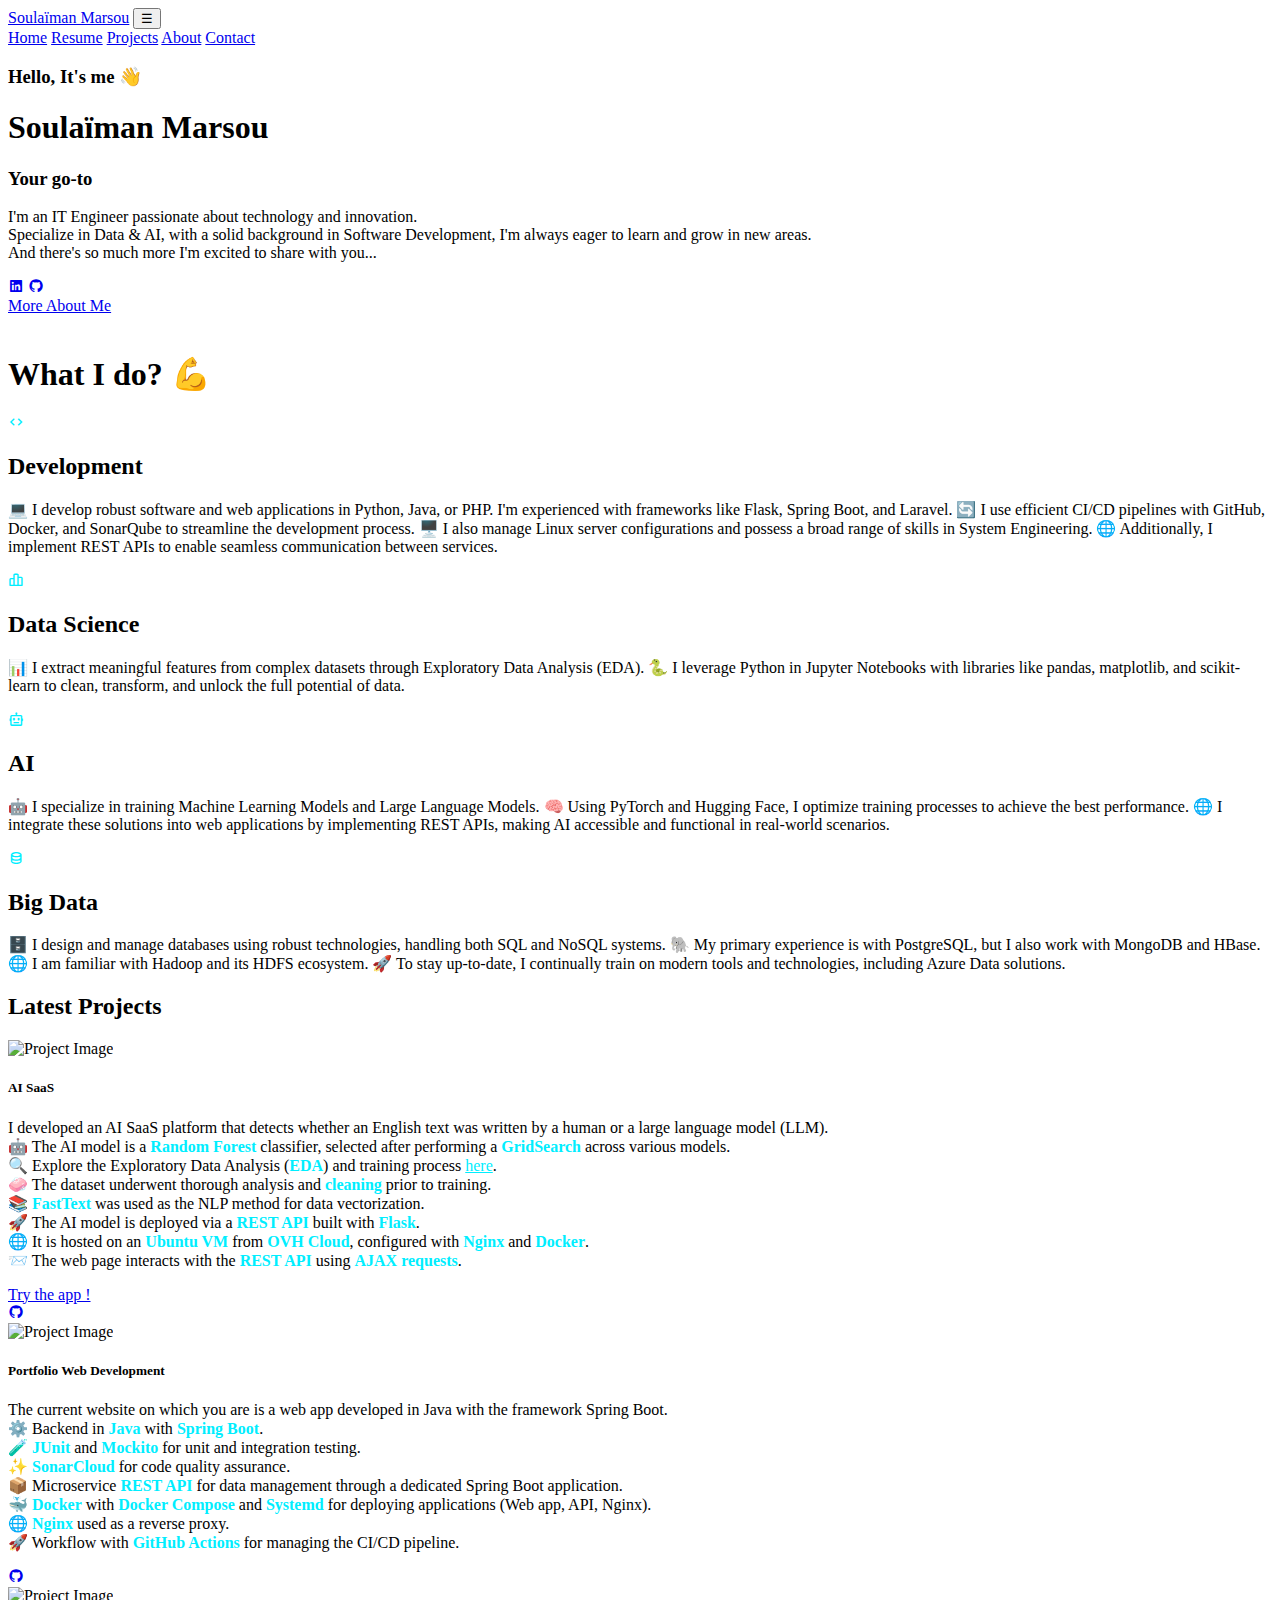
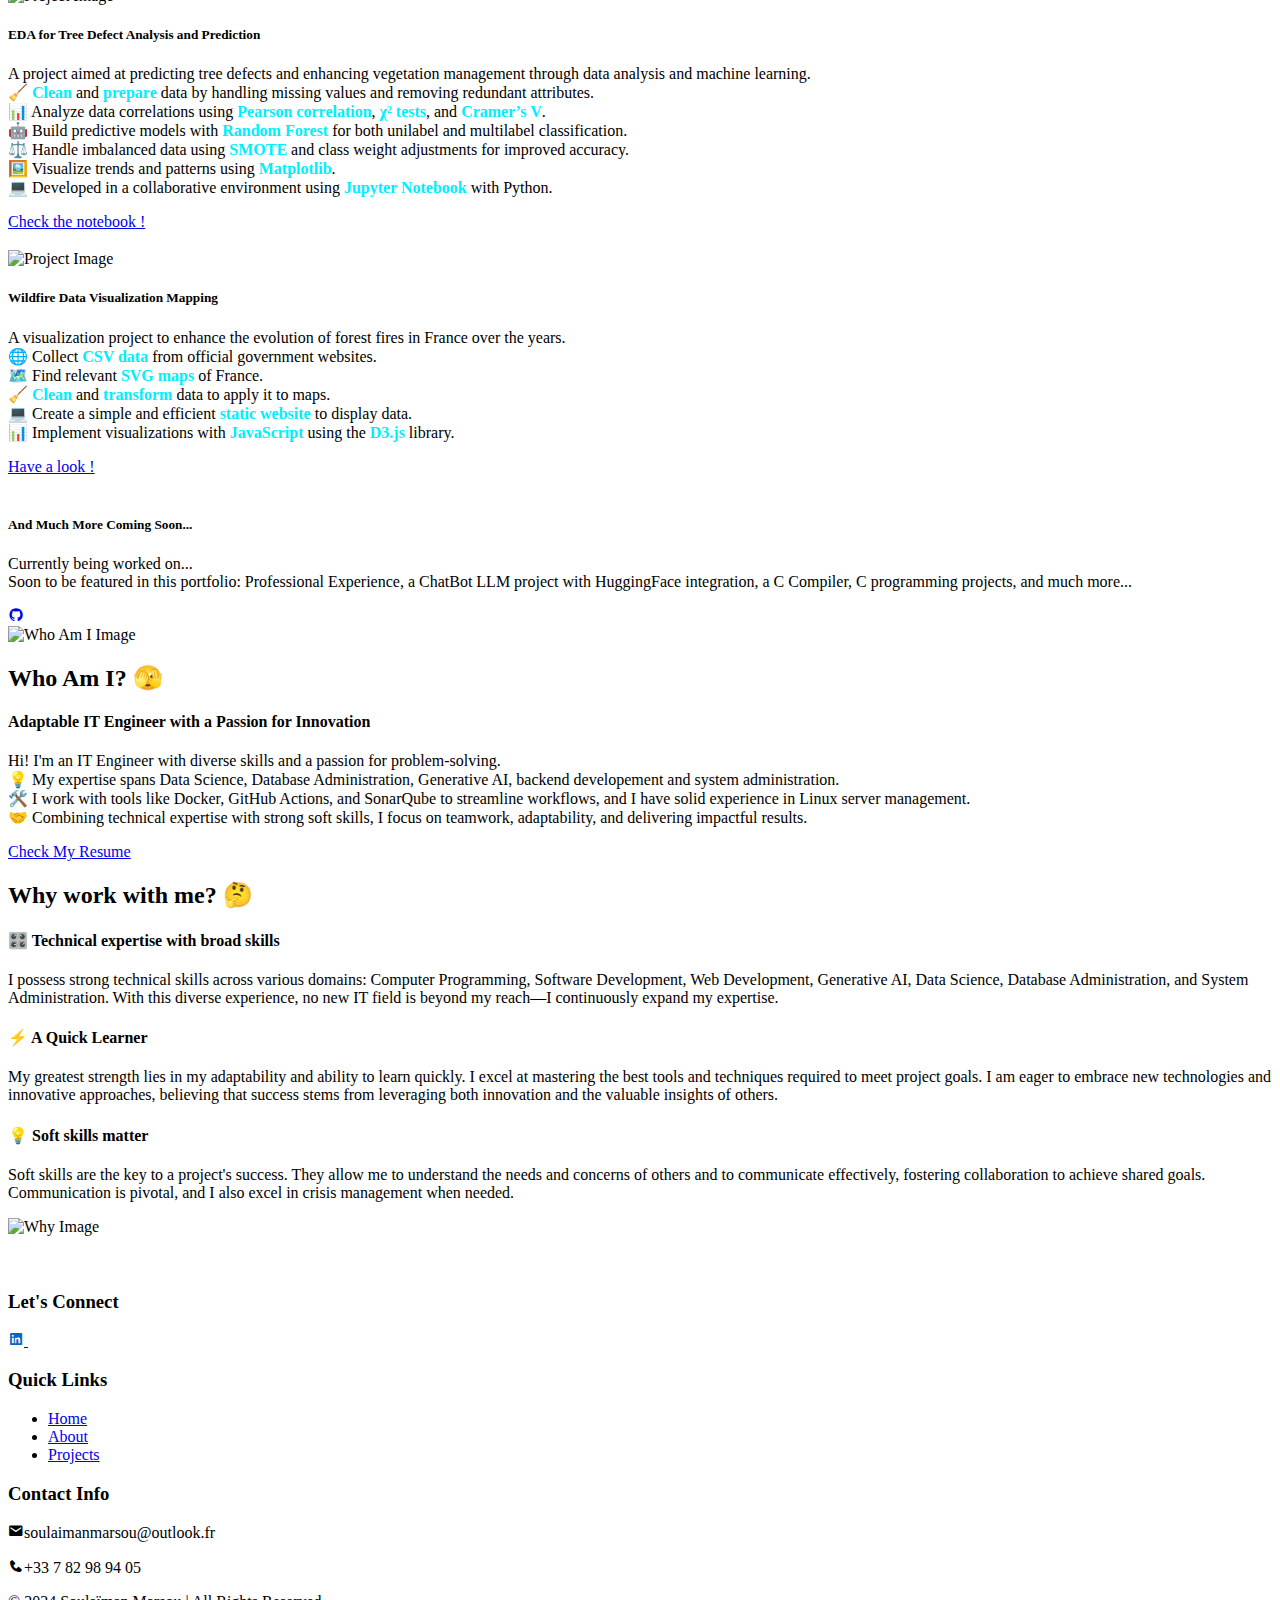
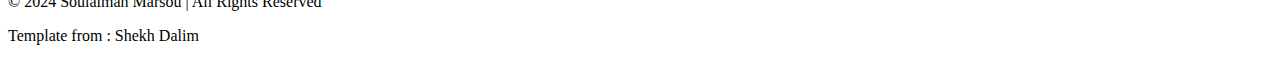
==== src/main/resources/templates/index.html @ b798e852 "Added CSS handling for mobile device using media queries" ====
<!DOCTYPE html>
<html lang="en">

<head>
  <meta charset="UTF-8">
  <meta name="viewport" content="width=device-width, initial-scale=1.0">
  <title>Portfolio</title>
  <link rel="stylesheet" href="/public/style/index.css">
  <link href='https://unpkg.com/boxicons@2.1.4/css/boxicons.min.css' rel='stylesheet'>
  <script src="https://cdn.jsdelivr.net/npm/typed.js@2.0.12"></script>
</head>

<body>
  <!-- <div id="phone"> Ce portfolio n'est pas pris en charge pour les smartphones. <br> Veuillez nous excuser pour la gêne occasionnée <br>--<br> Veuillez ouvrir une version pour ordinateur.</div> -->
  
  <header class="header">
    <a href="#home" class="logo">Soulaïman Marsou</a>
    <button class="menu-toggle" aria-label="Toggle Menu">
      ☰
    </button>
    <nav class="navbar">
      <a href="#home" class="active" >Home</a>
      <a href="/public/pdf/CV.pdf" target="_blank">Resume</a>
      <a href="#portfolio">Projects</a>
      <a href="#about">About</a>
      <a href="#contact">Contact</a>
    </nav>
  </header>

  <!-- ********************* Part 1 ********************* -->
  <section class="home" id="home">
    <div class="home-content">
      <h3>Hello, It's me 👋</h3>
      <h1>Soulaïman Marsou</h1>
      <h3>Your go-to <span class="text"></span></h3>
      <p>
        I'm an IT Engineer passionate about technology and innovation.  
      <br> Specialize in Data & AI, with a solid background in Software Development, I'm always eager to learn and grow in new areas.  
      <br> And there's so much more I'm excited to share with you...
      </p>

      <div class="home-Sci">
        <a href="https://www.linkedin.com/in/soula%C3%AFmanmarsou/" target="_blank" rel="noopener noreferrer" style="--i:9"><i class='bx bxl-linkedin-square'></i></a>
        <a href="https://github.com/smarsou" target="_blank" rel="noopener noreferrer" style="--i:10"><i class='bx bxl-github'></i></a>
      </div>
      <a href="#what" class="btn-box">More About Me</a>
    </div>
    <div class="about-img1">
      <img class="img1" src="img.png" alt="">
    </div>
  </section>

  <section class="services" id="services">
    <div class="container" id="what">
      <h1 class="sub-title">What I <span>do</span>? 💪</h1>
      <div class="services-list">
        <div>
          <i class='bx bx-code' style='color:#00eeff'></i>
          <h2>Development</h2>
          <p>💻 I develop robust software and web applications in Python, Java, or PHP. I'm experienced with frameworks like Flask, Spring Boot, and Laravel. 
          🔄 I use efficient CI/CD pipelines with GitHub, Docker, and SonarQube to streamline the development process. 
          🖥️ I also manage Linux server configurations and possess a broad range of skills in System Engineering. 
          🌐 Additionally, I implement REST APIs to enable seamless communication between services.</p>
        </div>
        <div>
          <i class='bx bx-bar-chart-alt-2' style='color:#00eeff'></i>
          <h2>Data Science</h2>
          <p>📊 I extract meaningful features from complex datasets through Exploratory Data Analysis (EDA). 
          🐍 I leverage Python in Jupyter Notebooks with libraries like pandas, matplotlib, and scikit-learn to clean, transform, and unlock the full potential of data.</p>
        </div>
        <div>
          <i class='bx bx-bot' style='color:#00eeff'></i>
          <h2>AI</h2>
          <p>🤖 I specialize in training Machine Learning Models and Large Language Models. 
          🧠 Using PyTorch and Hugging Face, I optimize training processes to achieve the best performance. 
          🌐 I integrate these solutions into web applications by implementing REST APIs, making AI accessible and functional in real-world scenarios.</p>
        </div>
        <div>
          <i class='bx bx-data' style='color:#00eeff'></i>
          <h2>Big Data</h2>
          <p>🗄️ I design and manage databases using robust technologies, handling both SQL and NoSQL systems. 
          🐘 My primary experience is with PostgreSQL, but I also work with MongoDB and HBase. 
          🌐 I am familiar with Hadoop and its HDFS ecosystem. 
          🚀 To stay up-to-date, I continually train on modern tools and technologies, including Azure Data solutions.</p>
        </div>        
      </div>
    </div>
  </section>

  <section>
    <div id="portfolio">
        <div class="main-text" id="project">
            <h2>Latest <span>Projects</span></h2>
            <div class="portfolio-content">
                <div class="project-image-wrapper"><img class="project-image" src="/public/pictures/ai-1.png" alt="Project Image"></div>
                <div class="portfolio-row">
                    <div class="layer">
                      <h5>AI SaaS</h5>
                      <p>
                        I developed an AI SaaS platform that detects whether an English text was written by a human or a large language model (LLM). <br>
                        🤖 The AI model is a <strong style="color:#00eeff">Random Forest</strong> classifier, selected after performing a <strong style="color:#00eeff">GridSearch</strong> across various models. <br>
                        🔍 Explore the Exploratory Data Analysis (<strong style="color:#00eeff">EDA</strong>) and training process <a href="https://github.com/smarsou/ai-text-detector/blob/master/data/eda_and_training.ipynb" style="color:#00eeff" target="_blank">here</a>. <br>
                        🧼 The dataset underwent thorough analysis and <strong style="color:#00eeff">cleaning</strong> prior to training. <br>
                        📚 <strong style="color:#00eeff">FastText</strong> was used as the NLP method for data vectorization. <br>
                        🚀 The AI model is deployed via a <strong style="color:#00eeff">REST API</strong> built with <strong style="color:#00eeff">Flask</strong>. <br>
                        🌐 It is hosted on an <strong style="color:#00eeff">Ubuntu VM</strong> from <strong style="color:#00eeff">OVH Cloud</strong>, configured with <strong style="color:#00eeff">Nginx</strong> and <strong style="color:#00eeff">Docker</strong>. <br>
                        📨 The web page interacts with the <strong style="color:#00eeff">REST API</strong> using <strong style="color:#00eeff">AJAX requests</strong>. <br>
                      </p>                                                              
                        <div class="list-button">
                          <a href="http://smarsou.fr/lab/hackaton" target="_blank" rel="noopener noreferrer" class="btn-box">Try the app !</a>
                          <div class="home-Sci"><a href="http://github.com/smarsou/ai-text-detector" target="_blank" rel="noopener noreferrer" style="--i:10"><i class='bx bxl-github'></i></a></div>
                        </div>
                    </div>
                </div>
                <div class="project-image-wrapper"><img class="project-image" src="/public/pictures/portfolio-2.png" alt="Project Image"></div>
                <div class="portfolio-row">
                    <div class="layer">
                        <h5>Portfolio Web Development</h5>
                        <p>
                          The current website on which you are is a web app developed in Java with the framework Spring Boot. <br>
                          ⚙️ Backend in <strong style="color:#00eeff">Java</strong> with <strong style="color:#00eeff">Spring Boot</strong>.<br>
                          🧪 <strong style="color:#00eeff">JUnit</strong> and <strong style="color:#00eeff">Mockito</strong> for unit and integration testing.<br>
                          ✨ <strong style="color:#00eeff">SonarCloud</strong> for code quality assurance.<br>
                          📦 Microservice <strong style="color:#00eeff">REST API</strong> for data management through a dedicated Spring Boot application.<br>
                          🐳 <strong style="color:#00eeff">Docker</strong> with <strong style="color:#00eeff">Docker Compose</strong> and <strong style="color:#00eeff">Systemd</strong> for deploying applications (Web app, API, Nginx).<br>
                          🌐 <strong style="color:#00eeff">Nginx</strong> used as a reverse proxy.<br>
                          🚀 Workflow with <strong style="color:#00eeff">GitHub Actions</strong> for managing the CI/CD pipeline.<br>
                        </p>                        
                        <div class="list-button">
                          <div class="home-Sci"><a href="http://github.com/smarsou/spring-web-portfolio" target="_blank" rel="noopener noreferrer" style="--i:10"><i class='bx bxl-github'></i></a></div>
                        </div>
                    </div>
                </div>
                <div class="project-image-wrapper"><img class="project-image" src="/public/pictures/eda.png" alt="Project Image"></div>
                <div class="portfolio-row">
                  <div class="layer">
                    <h5>EDA for Tree Defect Analysis and Prediction</h5>
                    <p>
                      A project aimed at predicting tree defects and enhancing vegetation management through data analysis and machine learning. <br>
                      🧹 <strong style="color:#00eeff">Clean</strong> and <strong style="color:#00eeff">prepare</strong> data by handling missing values and removing redundant attributes. <br>
                      📊 Analyze data correlations using <strong style="color:#00eeff">Pearson correlation</strong>, <strong style="color:#00eeff">χ² tests</strong>, and <strong style="color:#00eeff">Cramer’s V</strong>. <br>
                      🤖 Build predictive models with <strong style="color:#00eeff">Random Forest</strong> for both unilabel and multilabel classification. <br>
                      ⚖️ Handle imbalanced data using <strong style="color:#00eeff">SMOTE</strong> and class weight adjustments for improved accuracy. <br>
                      🖼️ Visualize trends and patterns using <strong style="color:#00eeff">Matplotlib</strong>. <br>
                      💻 Developed in a collaborative environment using <strong style="color:#00eeff">Jupyter Notebook</strong> with Python.
                    </p>
                    <div class="list-button">
                      <a href="https://colab.research.google.com/drive/14Y4rP2lHipmAMgluWHemusxSByCuxLXn?usp=sharing" target="_blank" rel="noopener noreferrer" class="btn-box">Check the notebook !</a>
                      <div class="home-Sci"><a href="http://github.com/smarsou" target="_blank" rel="noopener noreferrer" style="--i:10; visibility: hidden;"><i class='bx bxl-github'></i></a></div>
                    </div>
                  </div>
              </div>
                
                <div class="project-image-wrapper"><img class="project-image" src="/public/pictures/viz.png" alt="Project Image"></div>
                <div class="portfolio-row">
                  <div class="layer">
                    <h5>Wildfire Data Visualization Mapping</h5>
                    <p>
                      A visualization project to enhance the evolution of forest fires in France over the years. <br>
                      🌐 Collect <strong style="color:#00eeff">CSV data</strong> from official government websites. <br>
                      🗺️ Find relevant <strong style="color:#00eeff">SVG maps</strong> of France. <br>
                      🧹 <strong style="color:#00eeff">Clean</strong> and <strong style="color:#00eeff">transform</strong> data to apply it to maps. <br>
                      💻 Create a simple and efficient <strong style="color:#00eeff">static website</strong> to display data. <br>
                      📊 Implement visualizations with <strong style="color:#00eeff">JavaScript</strong> using the <strong style="color:#00eeff">D3.js</strong> library.
                    </p>                    
                    <div class="list-button">
                      <a href="http://smarsou.fr/lab/viz/" target="_blank" rel="noopener noreferrer" class="btn-box">Have a look !</a>
                      <div class="home-Sci"><a href="http://github.com/smarsou" target="_blank" rel="noopener noreferrer" style="--i:10; visibility: hidden;"><i class='bx bxl-github'></i></a></div>
                    </div>
                  </div>
              </div>
              <div class="project-image-wrapper"></div>
                <div class="portfolio-row">
                  <div class="layer">
                    <h5>And Much More Coming Soon...</h5>
                    <p>Currently being worked on...<br>
                      Soon to be featured in this portfolio: Professional Experience, a ChatBot LLM project with HuggingFace integration, a C Compiler, C programming projects, and much more...  
                    </p>                          
                    <div class="list-button">
                      <div class="home-Sci"><a href="http://github.com/smarsou" target="_blank" rel="noopener noreferrer" style="--i:10"><i class='bx bxl-github'></i></a></div>
                    </div>
                  </div>
                </div>
            </div>
        </div>
    </div>
</section>

  <!-- ********************* Part 2 ********************* -->
  <section class="about" id="about">
    <div class="project-image-wrapper">
      <img class="illustr-image" src="/public/pictures/who.webp" alt="Who Am I Image">
    </div>
    <div class="about-text">
      <h2>Who Am I? 🫣</h2>
      <h4>Adaptable <span>IT Engineer</span> with a Passion for <span>Innovation</span></h4>
      <p>
        Hi! I'm an IT Engineer with diverse skills and a passion for problem-solving. <br>
        💡 My expertise spans Data Science, Database Administration, Generative AI, backend developement and system administration.  <br>
        🛠️ I work with tools like Docker, GitHub Actions, and SonarQube to streamline workflows, and I have solid experience in Linux server management.  <br>
        🤝 Combining technical expertise with strong soft skills, I focus on teamwork, adaptability, and delivering impactful results. 
        </p>        
      <a href="/public/pdf/CV.pdf" target="_blank" rel="noopener noreferrer" class="btn-box">Check My Resume</a>
    </div>
  </section>

  <!-- ********************* Part 3 ********************* -->

  <section class="about" id="whywork">
    <div class="about-text">
      <h2>Why work with me? 🤔</h2>
      <h4>🎛️ Technical expertise with broad skills</h4>
      <p>
      I possess strong technical skills across various domains: Computer Programming, Software Development, Web Development, Generative AI, Data Science, Database Administration, and System Administration. With this diverse experience, no new IT field is beyond my reach—I continuously expand my expertise.
      </p>
      <h4>⚡ A Quick Learner</h4>
      <p>
      My greatest strength lies in my adaptability and ability to learn quickly. I excel at mastering the best tools and techniques required to meet project goals. I am eager to embrace new technologies and innovative approaches, believing that success stems from leveraging both innovation and the valuable insights of others.
      </p>
      <h4>💡 Soft skills matter</h4>
      <p>
      Soft skills are the key to a project's success. They allow me to understand the needs and concerns of others and to communicate effectively, fostering collaboration to achieve shared goals. Communication is pivotal, and I also excel in crisis management when needed.
      </p>
      <!-- <a href="#" class="btn-box">More About Me</a> -->
    </div>
    <div class="project-image-wrapper">
      <img src="/public/pictures/why.webp" class="illustr-image" alt="Why Image">
    </div>
  </section>

  <!-- ********************* Part 4 ********************* -->
  <!-- <section class="skills" id="skills">
    <div class="container1">
      <h1 class="heading1">Technical Skills</h1>
      <div class="Technical-bars">
        <div class="bar">
          <i class='bx bxl-html5' style='color:#ff8c00'></i>
          <div class="info">
            <span>HTML</span>
          </div>
          <div class="progress-line html">
            <span></span>
          </div>
        </div>
        <div class="bar">
          <i class='bx bxl-css3' style='color:hsl(201, 89%, 48%)'></i>
          <div class="info">
            <span>CSS</span>
          </div>
          <div class="progress-line css">
            <span></span>
          </div>
        </div>
        <div class="bar">
          <i class='bx bxl-javascript' style='color:#fff700'></i>
          <div class="info">
            <span>JavaScript</span>
          </div>
          <div class="progress-line javascript">
            <span></span>
          </div>
        </div>
        <div class="bar">
          <i class='bx bxl-python' style='color:#00eeff'></i>
          <div class="info">
            <span>Python</span>
          </div>
          <div class="progress-line python">
            <span></span>
          </div>
        </div>
        <div class="bar">
          <i class='bx bxl-react' style='color:#00eeff'></i>
          <div class="info">
            <span>React</span>
          </div>
          <div class="progress-line react">
            <span></span>
          </div>
        </div>
      </div>
    </div>

     ********************* Part 5 *********************
    <div class="container">
      <h1 class="heading1">Professional Skills</h1>
      <div class="radial-bars">
        <div class="radial-bar">
          <svg x="0px" y="0px" viewBox="0 0 200 200">
            <circle class="progress-bar" cx="100" cy="100" r="80"></circle>
            <circle class="path path-1" cx="100" cy="100" r="80"></circle>
          </svg>
          <div class="percentage">90%</div>
          <div class="text">Creativity</div>
        </div>

        <div class="radial-bar">
          <svg x="0px" y="0px" viewBox="0 0 200 200">
            <circle class="progress-bar" cx="100" cy="100" r="80"></circle>
            <circle class="path path-2" cx="100" cy="100" r="80"></circle>
          </svg>
          <div class="percentage">65%</div>
          <div class="text">Communication</div>
        </div>

        <div class="radial-bar">
          <svg x="0px" y="0px" viewBox="0 0 200 200">
            <circle class="progress-bar" cx="100" cy="100" r="80"></circle>
            <circle class="path path-3" cx="100" cy="100" r="80"></circle>
          </svg>
          <div class="percentage">75%</div>
          <div class="text">Problem Solving</div>
        </div>

        <div class="radial-bar">
          <svg x="0px" y="0px" viewBox="0 0 200 200">
            <circle class="progress-bar" cx="100" cy="100" r="80"></circle>
            <circle class="path path-4" cx="100" cy="100" r="80"></circle>
          </svg>
          <div class="percentage">85%</div>
          <div class="text">Teamwork</div>
        </div>
      </div>
    </div>
  </section> -->

  <!-- ********************* Part 6 ********************* -->
  <!-- Uncomment and adjust when ready -->
  
    
   

  <!-- *************************** last potion contact -->

  <br /></br>
  <!-- Footer section design -->
  <footer class="footer" >
    <div class="footer-waves">
      <div class="wave" id="wave1"></div>
      <div class="wave" id="wave2"></div>
      <div class="wave" id="wave3"></div>
      <div class="wave" id="wave4"></div>
    </div>

    <div class="footer-content">
      <div class="footer-section">
        <h3>Let's Connect</h3>
        <div class="social-icons">
          <!-- <a href="#" class="social-icon">
            <i class='bx bxl-instagram-alt' style='color:#E4405F'></i>
          </a>
          <a href="#" class="social-icon">
            <i class='bx bxl-whatsapp' style='color:#25D366'></i>
          </a> -->
          <a href="#" class="social-icon">
            <i class='bx bxl-linkedin-square' style='color:#0A66C2'></i>
          </a>
          <a href="#" class="social-icon">
            <i class='bx bxl-github' style='color:#fff'></i>
          </a>
        </div>
      </div>

      <div class="footer-section">
        <h3>Quick Links</h3>
        <ul class="footer-links">
          <li><a href="#home">Home</a></li>
          <li><a href="#about">About</a></li>
          <!-- <li><a href="#skills">Skills</a></li> -->
          <li><a href="#portfolio">Projects</a></li>
        </ul>
      </div>

      <div class="footer-section">
        <h3 id="contact">Contact Info</h3>
        <p><i class='bx bxs-envelope'></i>soulaimanmarsou@outlook.fr</p>
        <p><i class='bx bxs-phone'></i>+33 7 82 98 94 05</p>
      </div>
    </div>

    <div class="footer-bottom">
      <p>© 2024 Soulaïman Marsou | All Rights Reserved</p>
      <p>Template from : Shekh Dalim</p>
    </div>
  </footer>

  <!-- *************************** -->

  <script src="/public/js/main.js"></script>
</body>

</html>
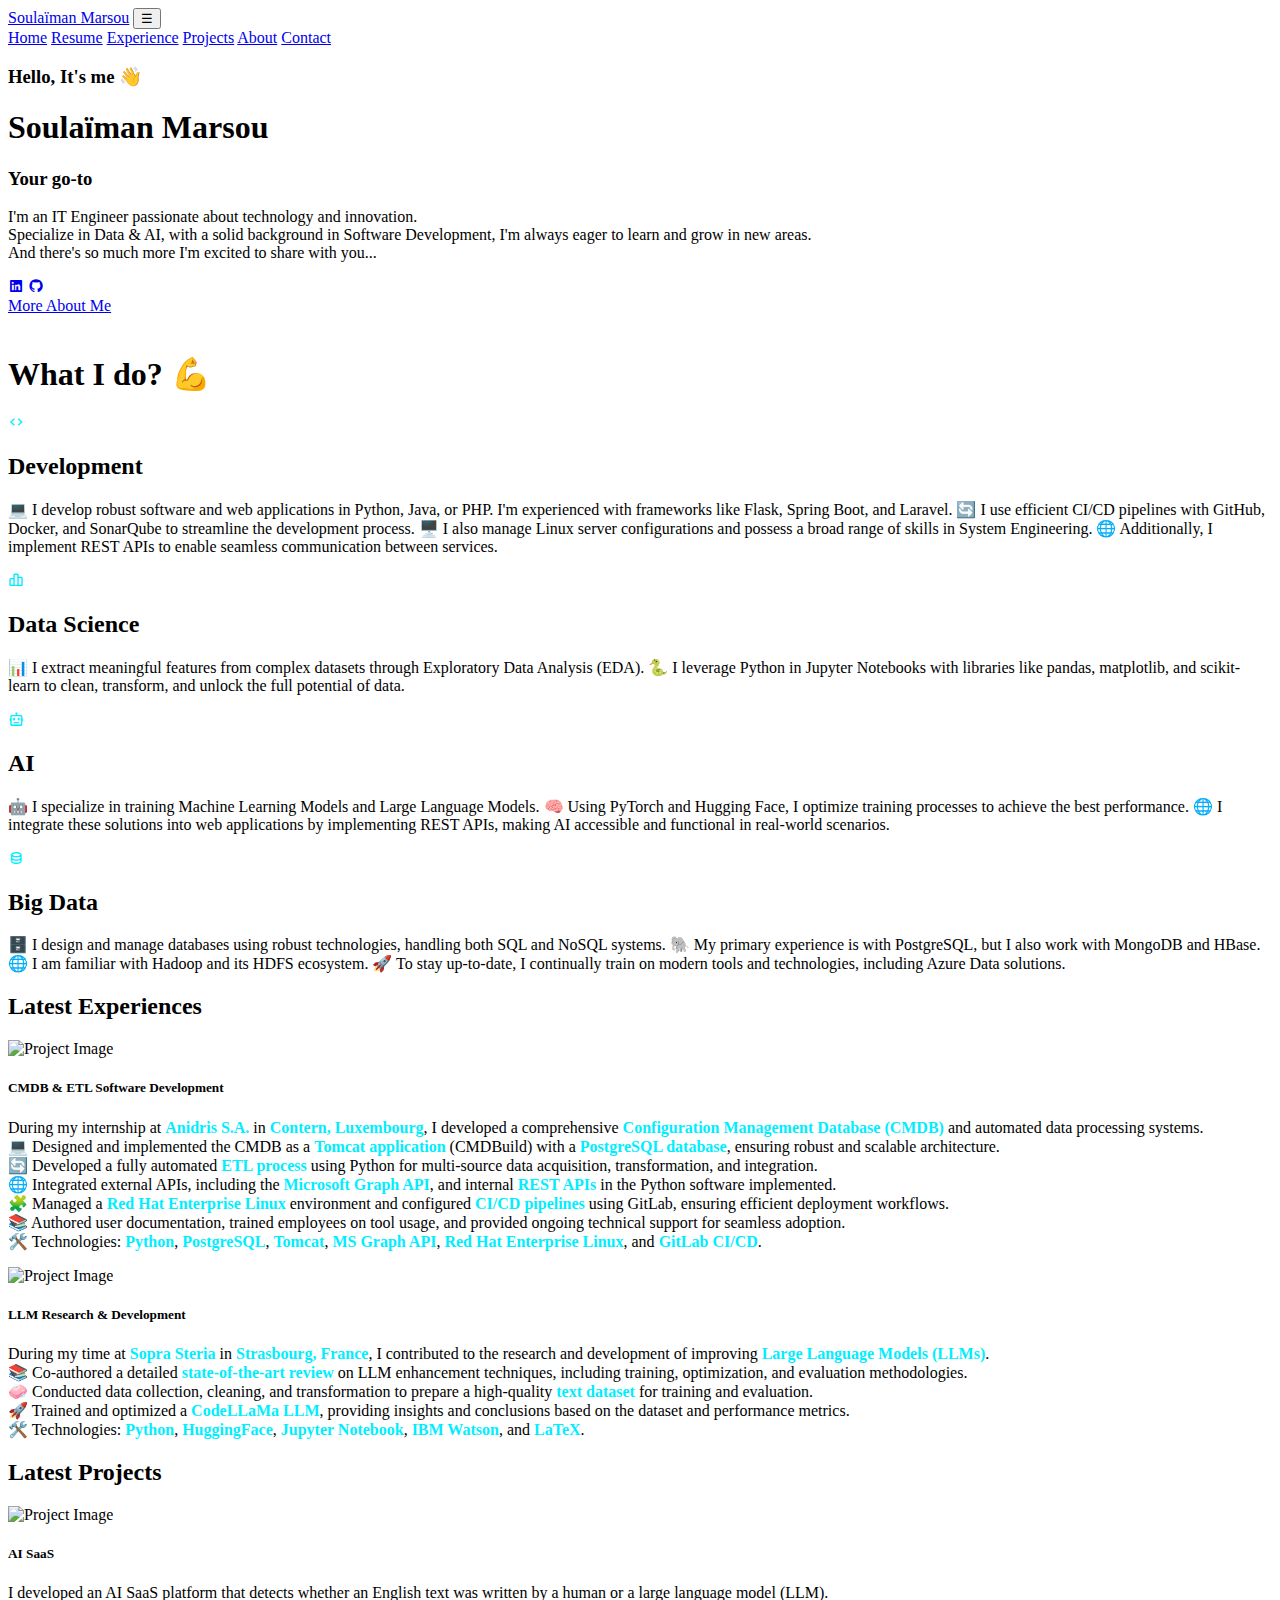
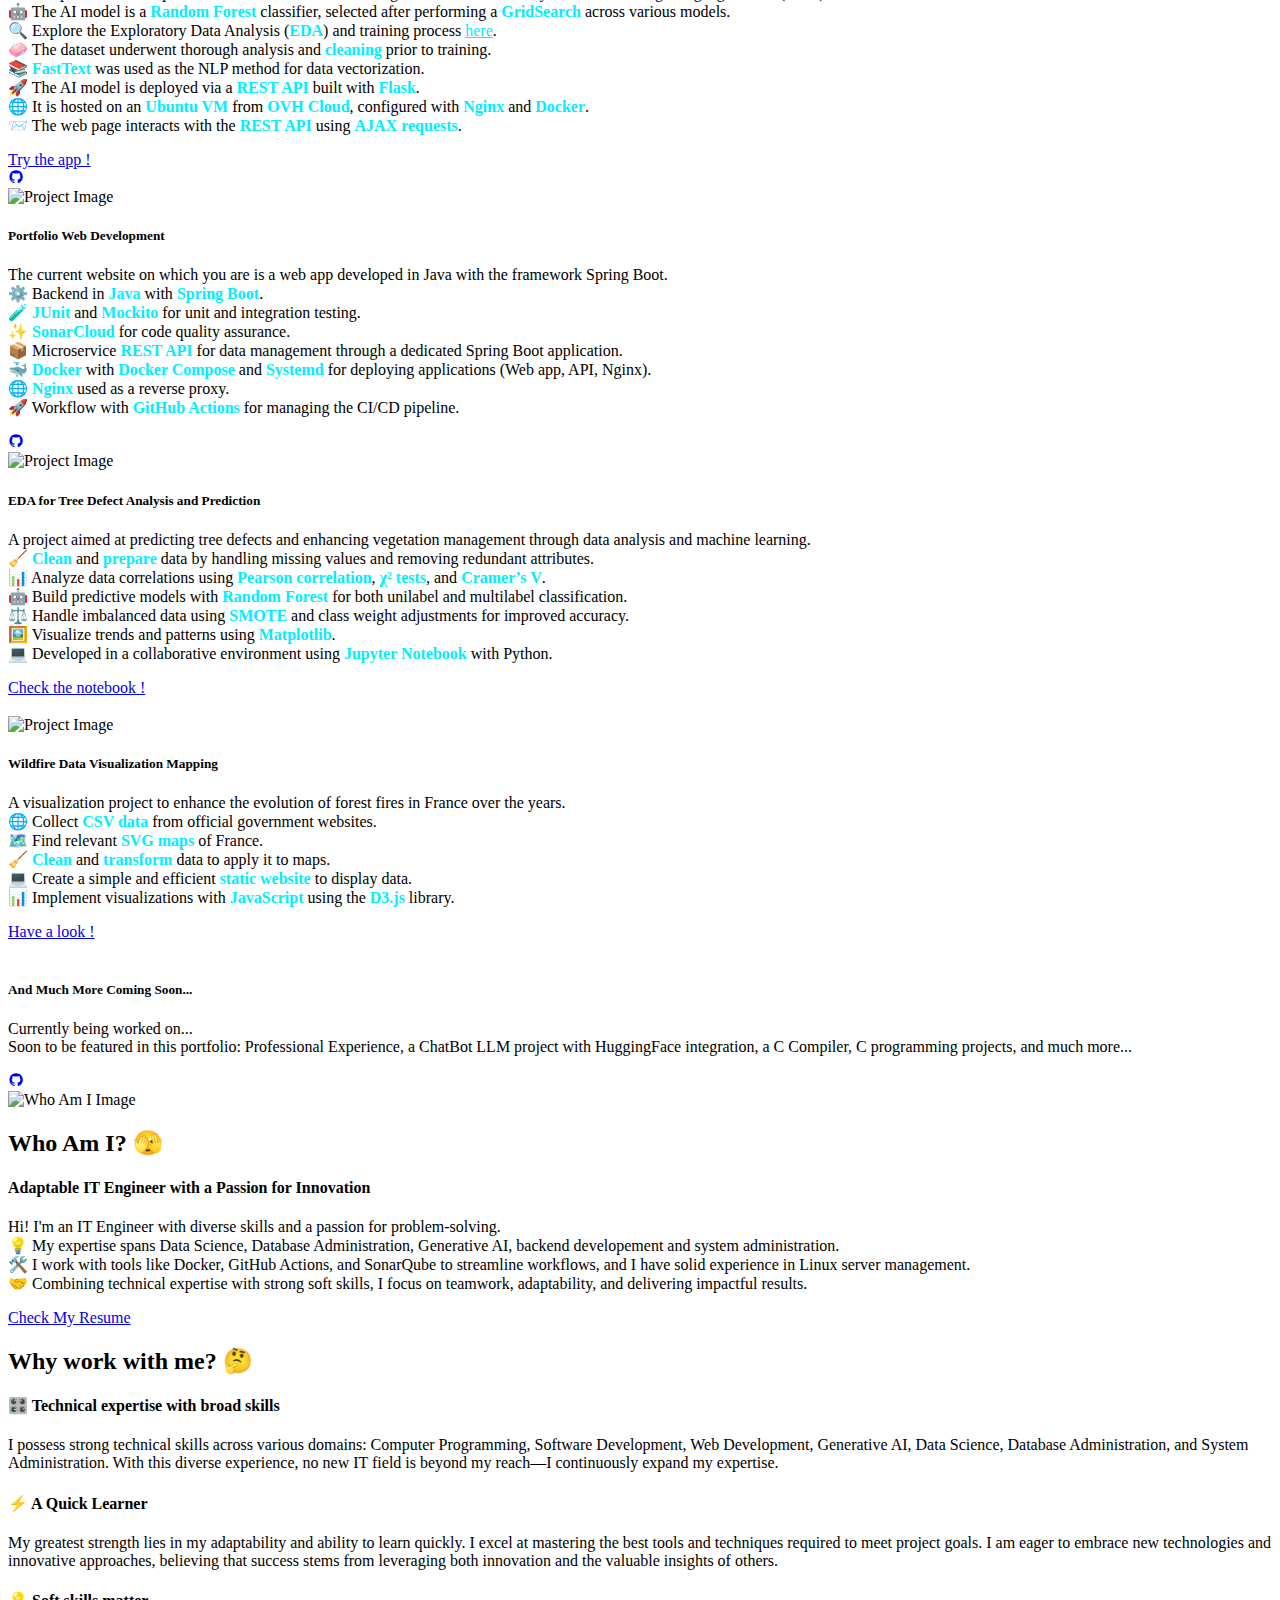
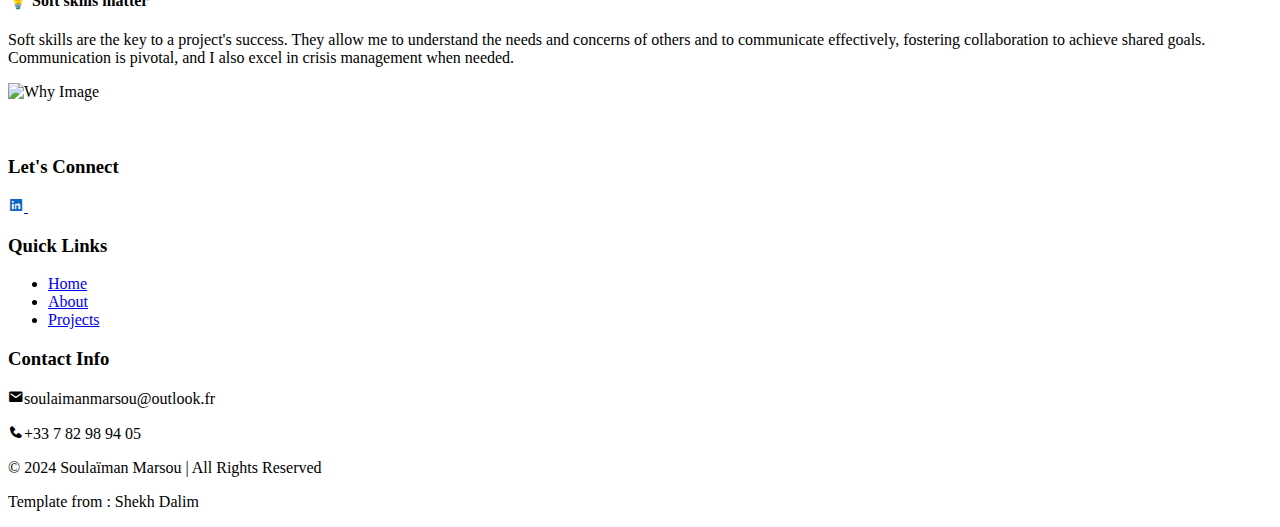
==== commit af9ed6cf: "Add experience section in index.html" ====
--- a/src/main/resources/templates/index.html
+++ b/src/main/resources/templates/index.html
@@ -21,7 +21,8 @@
     <nav class="navbar">
       <a href="#home" class="active" >Home</a>
       <a href="/public/pdf/CV.pdf" target="_blank">Resume</a>
-      <a href="#portfolio">Projects</a>
+      <a href="#xp">Experience</a>
+      <a href="#project">Projects</a>
       <a href="#about">About</a>
       <a href="#contact">Contact</a>
     </nav>
@@ -86,6 +87,45 @@
       </div>
     </div>
   </section>
+
+
+  <section>
+    <div id="portfolio">
+        <div class="main-text" id="xp">
+            <h2>Latest <span>Experiences</span></h2>
+            <div class="portfolio-content">
+                <div class="project-image-wrapper"><img class="project-image" src="/public/pictures/anidris.png" alt="Project Image"></div>
+                <div class="portfolio-row">
+                  <div class="layer">
+                    <h5>CMDB & ETL Software Development</h5>
+                    <p>
+                      During my internship at <strong style="color:#00eeff">Anidris S.A.</strong> in <strong style="color:#00eeff">Contern, Luxembourg</strong>, I developed a comprehensive <strong style="color:#00eeff">Configuration Management Database (CMDB)</strong> and automated data processing systems. <br>
+                      💻 Designed and implemented the CMDB as a <strong style="color:#00eeff">Tomcat application</strong> (CMDBuild) with a <strong style="color:#00eeff">PostgreSQL database</strong>, ensuring robust and scalable architecture. <br>
+                      🔄 Developed a fully automated <strong style="color:#00eeff">ETL process</strong> using Python for multi-source data acquisition, transformation, and integration. <br>
+                      🌐 Integrated external APIs, including the <strong style="color:#00eeff">Microsoft Graph API</strong>, and internal <strong style="color:#00eeff">REST APIs</strong> in the Python software implemented. <br>
+                      🧩 Managed a <strong style="color:#00eeff">Red Hat Enterprise Linux</strong> environment and configured <strong style="color:#00eeff">CI/CD pipelines</strong> using GitLab, ensuring efficient deployment workflows. <br>
+                      📚 Authored user documentation, trained employees on tool usage, and provided ongoing technical support for seamless adoption. <br>
+                      🛠️ Technologies: <strong style="color:#00eeff">Python</strong>, <strong style="color:#00eeff">PostgreSQL</strong>, <strong style="color:#00eeff">Tomcat</strong>, <strong style="color:#00eeff">MS Graph API</strong>, <strong style="color:#00eeff">Red Hat Enterprise Linux</strong>, and <strong style="color:#00eeff">GitLab CI/CD</strong>. <br>
+                    </p>
+                  </div>                  
+                </div>
+                <div class="project-image-wrapper"><img class="project-image" src="/public/pictures/sopra.png" alt="Project Image"></div>
+                <div class="portfolio-row">
+                  <div class="layer">
+                    <h5>LLM Research & Development</h5>
+                    <p>
+                      During my time at <strong style="color:#00eeff">Sopra Steria</strong> in <strong style="color:#00eeff">Strasbourg, France</strong>, I contributed to the research and development of improving <strong style="color:#00eeff">Large Language Models (LLMs)</strong>. <br>
+                      📚 Co-authored a detailed <strong style="color:#00eeff">state-of-the-art review</strong> on LLM enhancement techniques, including training, optimization, and evaluation methodologies. <br>
+                      🧼 Conducted data collection, cleaning, and transformation to prepare a high-quality <strong style="color:#00eeff">text dataset</strong> for training and evaluation. <br>
+                      🚀 Trained and optimized a <strong style="color:#00eeff">CodeLLaMa LLM</strong>, providing insights and conclusions based on the dataset and performance metrics. <br>
+                      🛠️ Technologies: <strong style="color:#00eeff">Python</strong>, <strong style="color:#00eeff">HuggingFace</strong>, <strong style="color:#00eeff">Jupyter Notebook</strong>, <strong style="color:#00eeff">IBM Watson</strong>, and <strong style="color:#00eeff">LaTeX</strong>. <br>
+                    </p>
+                  </div>         
+                </div>
+            </div>
+        </div>
+    </div>
+</section>
 
   <section>
     <div id="portfolio">
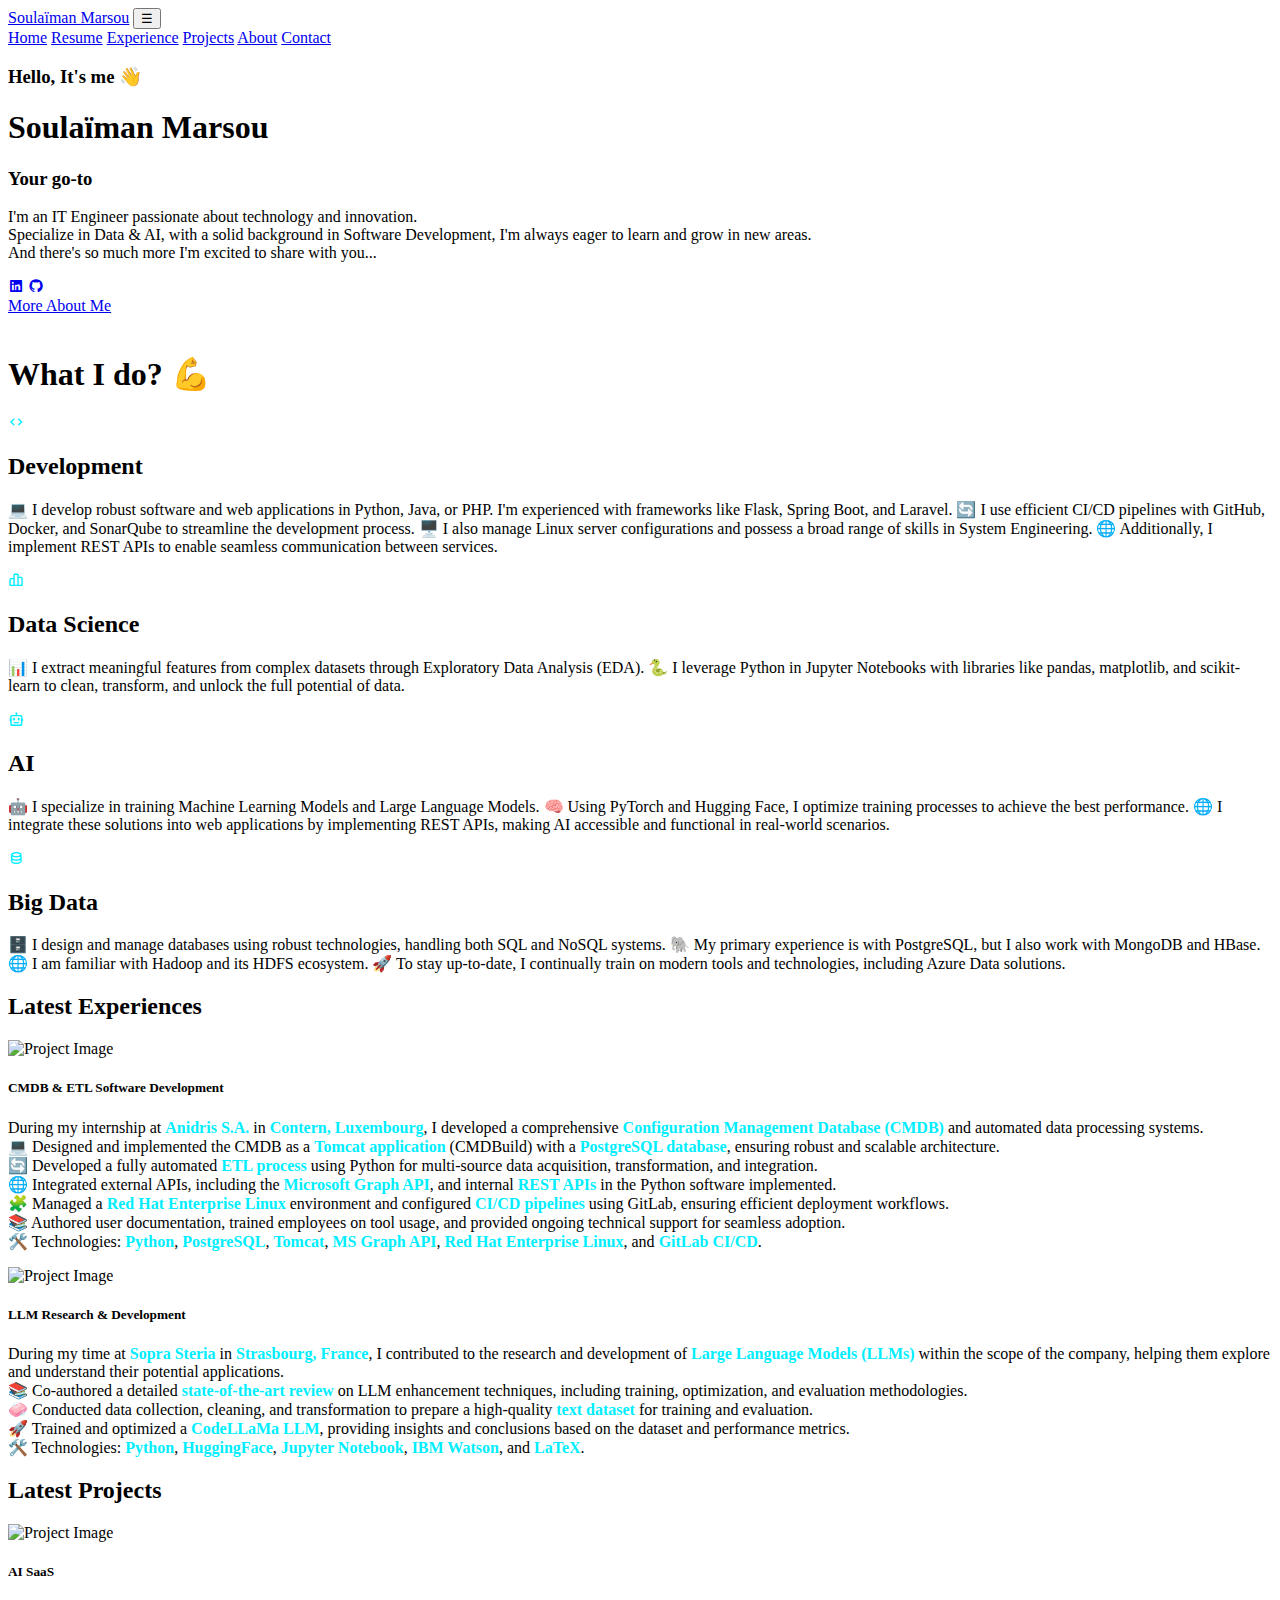
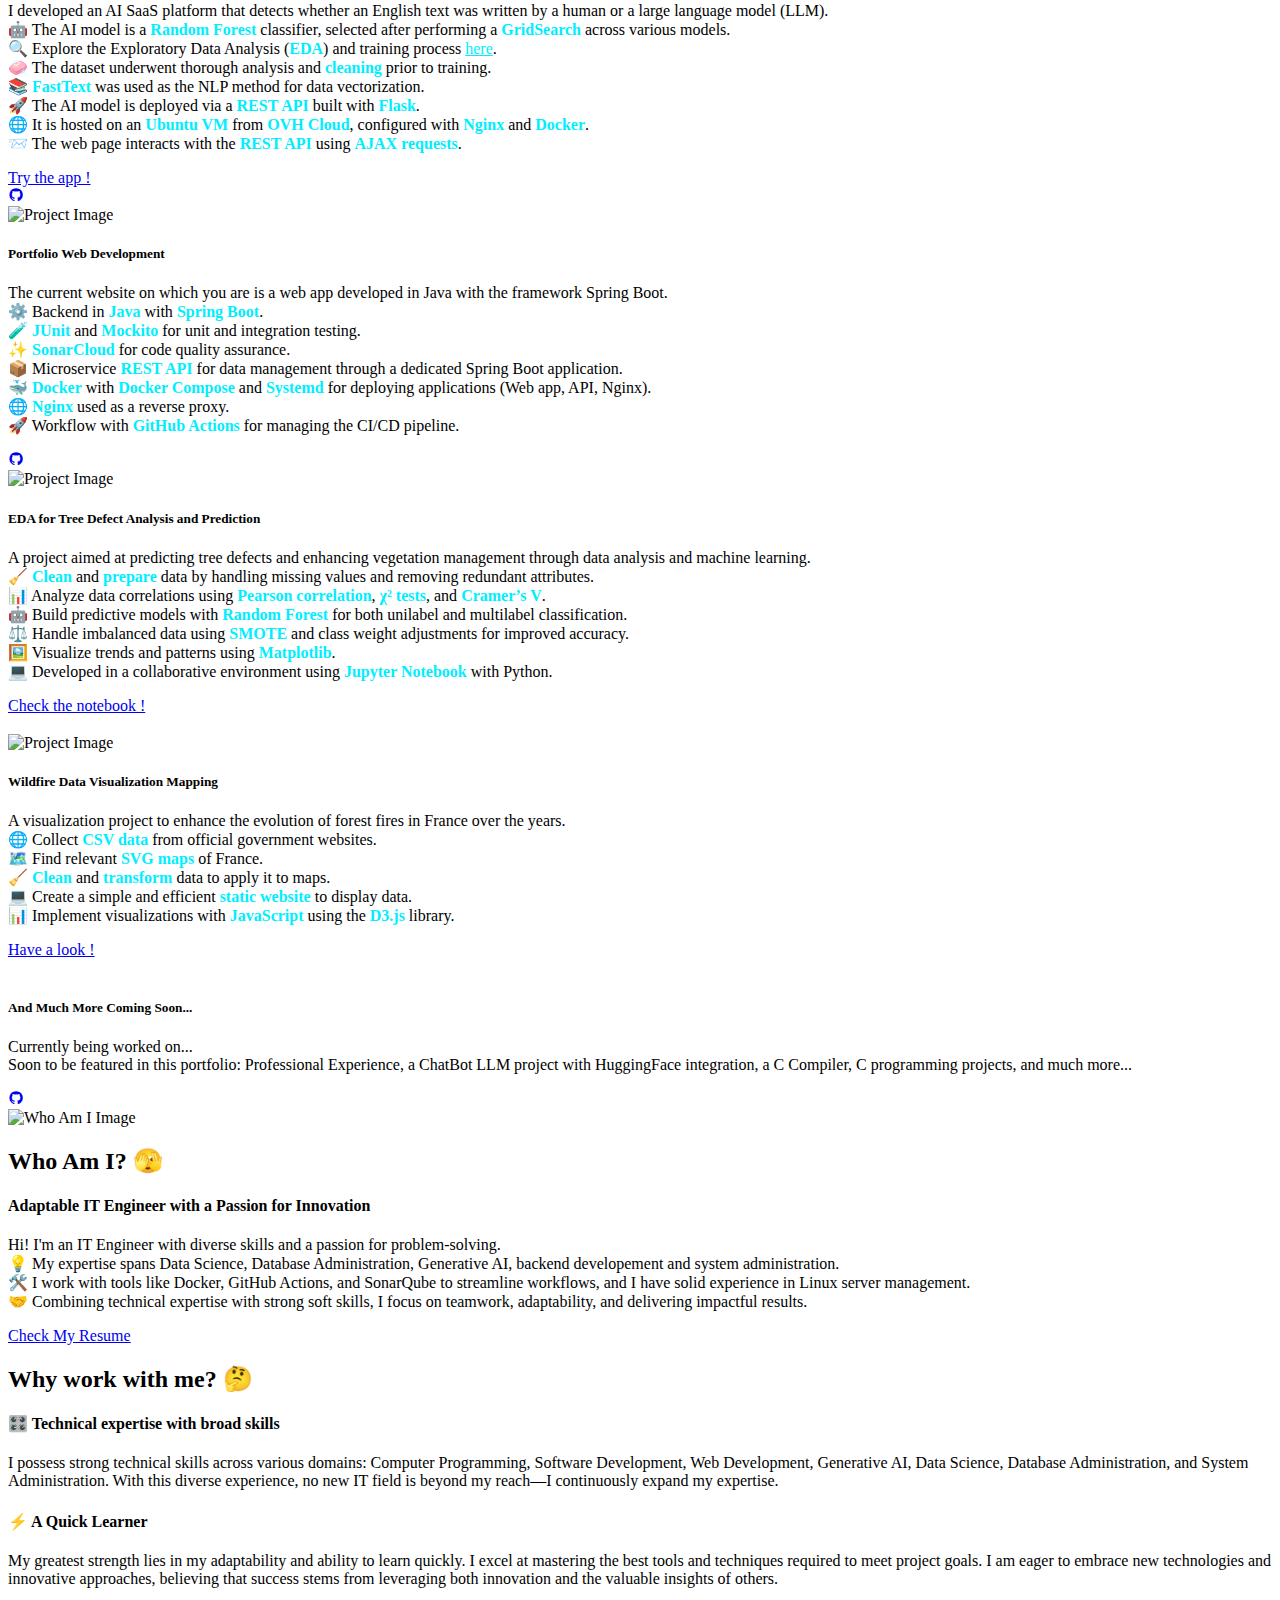
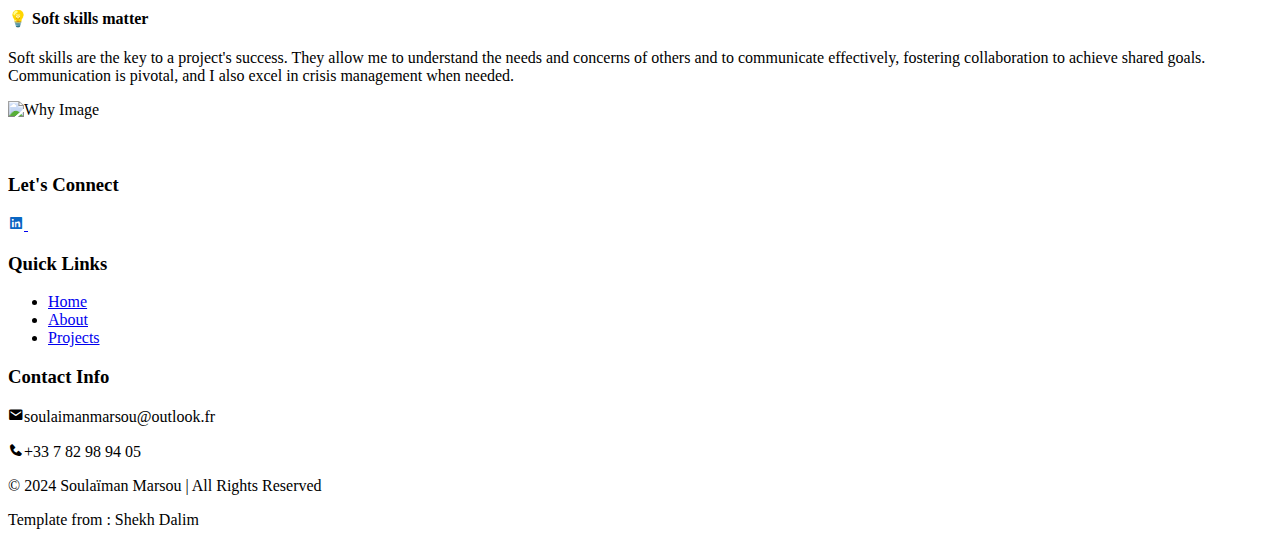
==== commit 0581ffc2: "Update experience section in index.html for correction" ====
--- a/src/main/resources/templates/index.html
+++ b/src/main/resources/templates/index.html
@@ -114,7 +114,7 @@
                   <div class="layer">
                     <h5>LLM Research & Development</h5>
                     <p>
-                      During my time at <strong style="color:#00eeff">Sopra Steria</strong> in <strong style="color:#00eeff">Strasbourg, France</strong>, I contributed to the research and development of improving <strong style="color:#00eeff">Large Language Models (LLMs)</strong>. <br>
+                      During my time at <strong style="color:#00eeff">Sopra Steria</strong> in <strong style="color:#00eeff">Strasbourg, France</strong>, I contributed to the research and development of <strong style="color:#00eeff">Large Language Models (LLMs)</strong> within the scope of the company, helping them explore and understand their potential applications. <br>
                       📚 Co-authored a detailed <strong style="color:#00eeff">state-of-the-art review</strong> on LLM enhancement techniques, including training, optimization, and evaluation methodologies. <br>
                       🧼 Conducted data collection, cleaning, and transformation to prepare a high-quality <strong style="color:#00eeff">text dataset</strong> for training and evaluation. <br>
                       🚀 Trained and optimized a <strong style="color:#00eeff">CodeLLaMa LLM</strong>, providing insights and conclusions based on the dataset and performance metrics. <br>
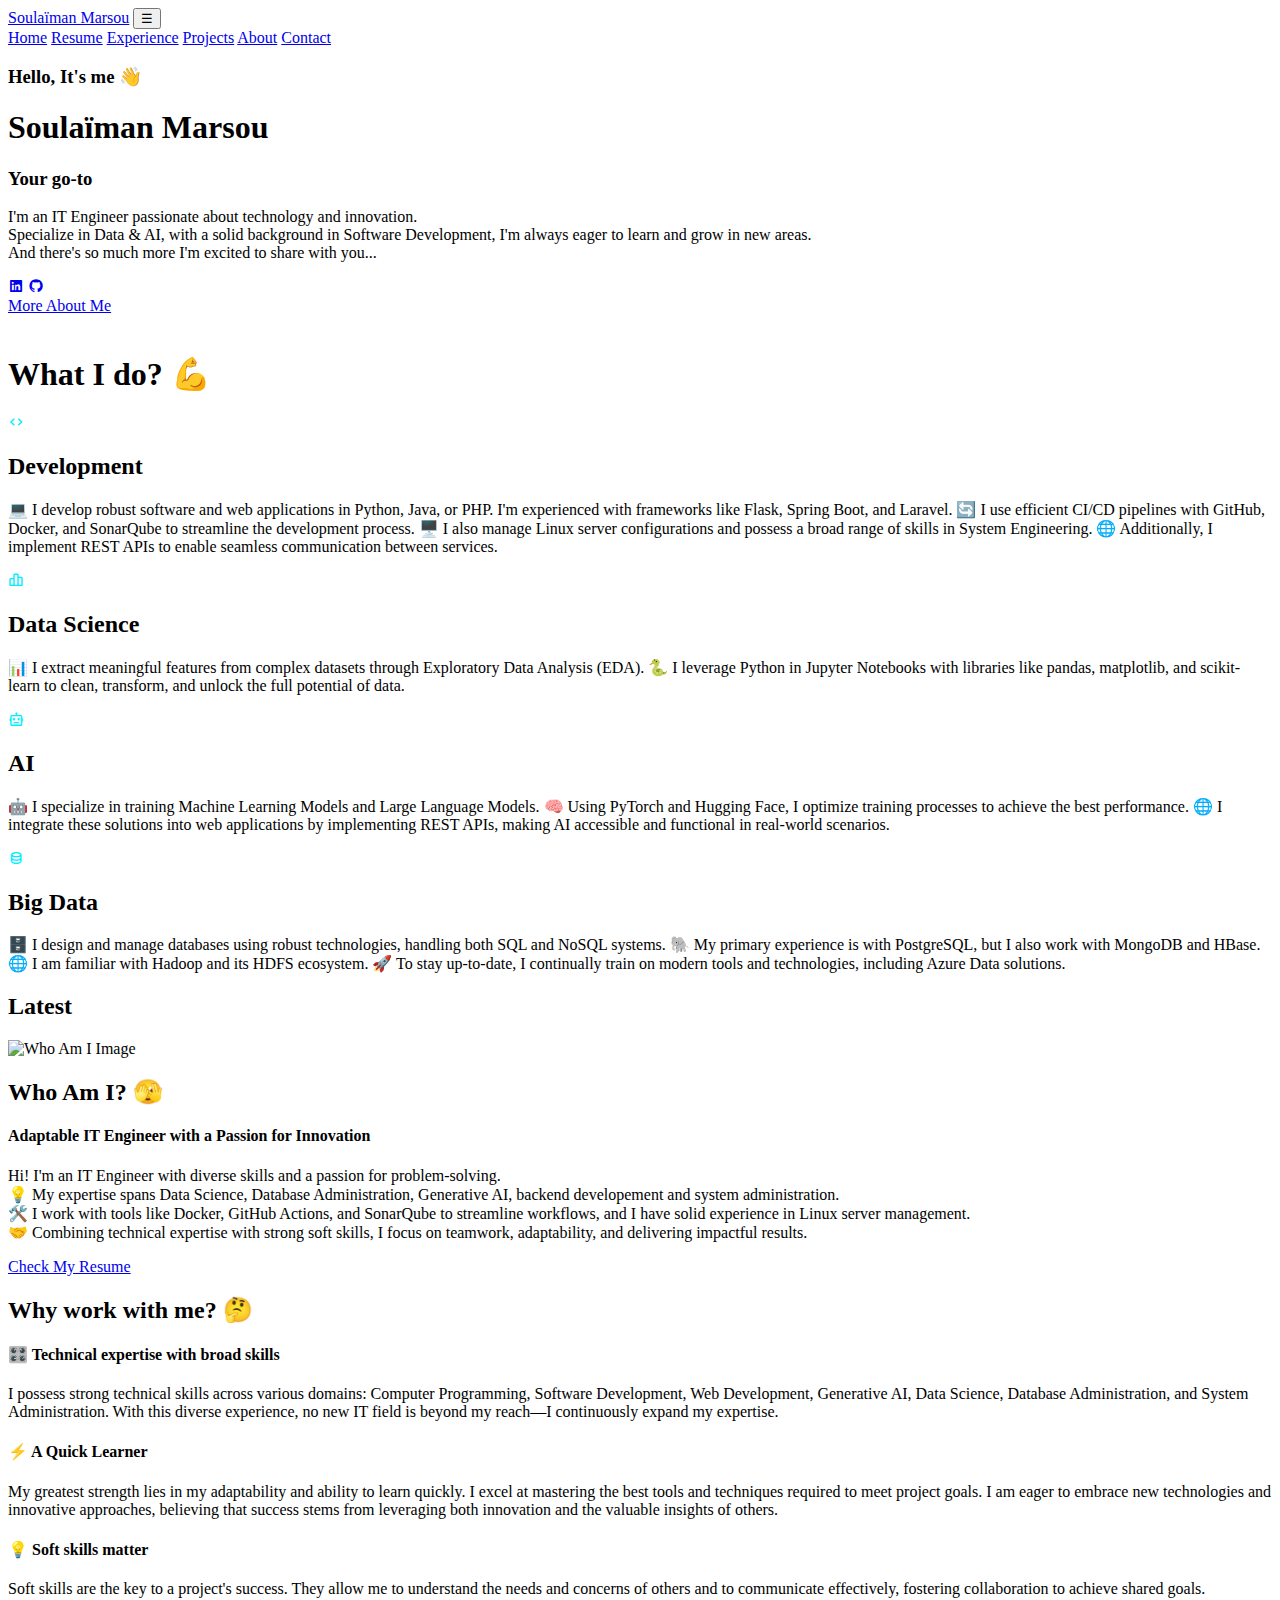
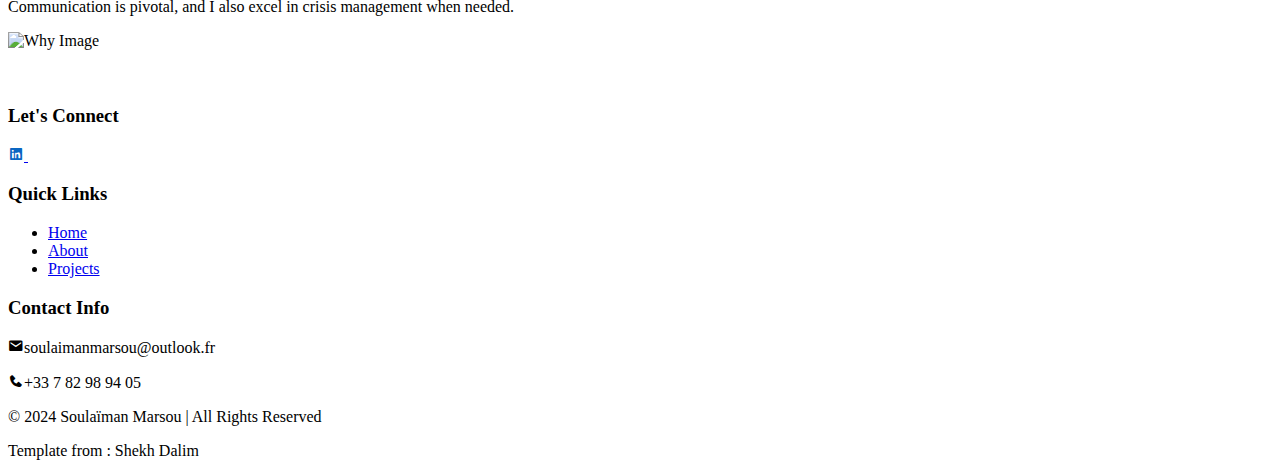
==== commit e2086cb3: "Use Thymeleaf to refactor the HTML and integrate the API in the app" ====
--- a/src/main/resources/templates/index.html
+++ b/src/main/resources/templates/index.html
@@ -88,143 +88,16 @@
     </div>
   </section>
 
-
-  <section>
+  <section th:each="topic : ${topics}">
     <div id="portfolio">
-        <div class="main-text" id="xp">
-            <h2>Latest <span>Experiences</span></h2>
-            <div class="portfolio-content">
-                <div class="project-image-wrapper"><img class="project-image" src="/public/pictures/anidris.png" alt="Project Image"></div>
-                <div class="portfolio-row">
-                  <div class="layer">
-                    <h5>CMDB & ETL Software Development</h5>
-                    <p>
-                      During my internship at <strong style="color:#00eeff">Anidris S.A.</strong> in <strong style="color:#00eeff">Contern, Luxembourg</strong>, I developed a comprehensive <strong style="color:#00eeff">Configuration Management Database (CMDB)</strong> and automated data processing systems. <br>
-                      💻 Designed and implemented the CMDB as a <strong style="color:#00eeff">Tomcat application</strong> (CMDBuild) with a <strong style="color:#00eeff">PostgreSQL database</strong>, ensuring robust and scalable architecture. <br>
-                      🔄 Developed a fully automated <strong style="color:#00eeff">ETL process</strong> using Python for multi-source data acquisition, transformation, and integration. <br>
-                      🌐 Integrated external APIs, including the <strong style="color:#00eeff">Microsoft Graph API</strong>, and internal <strong style="color:#00eeff">REST APIs</strong> in the Python software implemented. <br>
-                      🧩 Managed a <strong style="color:#00eeff">Red Hat Enterprise Linux</strong> environment and configured <strong style="color:#00eeff">CI/CD pipelines</strong> using GitLab, ensuring efficient deployment workflows. <br>
-                      📚 Authored user documentation, trained employees on tool usage, and provided ongoing technical support for seamless adoption. <br>
-                      🛠️ Technologies: <strong style="color:#00eeff">Python</strong>, <strong style="color:#00eeff">PostgreSQL</strong>, <strong style="color:#00eeff">Tomcat</strong>, <strong style="color:#00eeff">MS Graph API</strong>, <strong style="color:#00eeff">Red Hat Enterprise Linux</strong>, and <strong style="color:#00eeff">GitLab CI/CD</strong>. <br>
-                    </p>
-                  </div>                  
-                </div>
-                <div class="project-image-wrapper"><img class="project-image" src="/public/pictures/sopra.png" alt="Project Image"></div>
-                <div class="portfolio-row">
-                  <div class="layer">
-                    <h5>LLM Research & Development</h5>
-                    <p>
-                      During my time at <strong style="color:#00eeff">Sopra Steria</strong> in <strong style="color:#00eeff">Strasbourg, France</strong>, I contributed to the research and development of <strong style="color:#00eeff">Large Language Models (LLMs)</strong> within the scope of the company, helping them explore and understand their potential applications. <br>
-                      📚 Co-authored a detailed <strong style="color:#00eeff">state-of-the-art review</strong> on LLM enhancement techniques, including training, optimization, and evaluation methodologies. <br>
-                      🧼 Conducted data collection, cleaning, and transformation to prepare a high-quality <strong style="color:#00eeff">text dataset</strong> for training and evaluation. <br>
-                      🚀 Trained and optimized a <strong style="color:#00eeff">CodeLLaMa LLM</strong>, providing insights and conclusions based on the dataset and performance metrics. <br>
-                      🛠️ Technologies: <strong style="color:#00eeff">Python</strong>, <strong style="color:#00eeff">HuggingFace</strong>, <strong style="color:#00eeff">Jupyter Notebook</strong>, <strong style="color:#00eeff">IBM Watson</strong>, and <strong style="color:#00eeff">LaTeX</strong>. <br>
-                    </p>
-                  </div>         
-                </div>
-            </div>
-        </div>
-    </div>
-</section>
-
-  <section>
-    <div id="portfolio">
-        <div class="main-text" id="project">
-            <h2>Latest <span>Projects</span></h2>
-            <div class="portfolio-content">
-                <div class="project-image-wrapper"><img class="project-image" src="/public/pictures/ai-1.png" alt="Project Image"></div>
-                <div class="portfolio-row">
-                    <div class="layer">
-                      <h5>AI SaaS</h5>
-                      <p>
-                        I developed an AI SaaS platform that detects whether an English text was written by a human or a large language model (LLM). <br>
-                        🤖 The AI model is a <strong style="color:#00eeff">Random Forest</strong> classifier, selected after performing a <strong style="color:#00eeff">GridSearch</strong> across various models. <br>
-                        🔍 Explore the Exploratory Data Analysis (<strong style="color:#00eeff">EDA</strong>) and training process <a href="https://github.com/smarsou/ai-text-detector/blob/master/data/eda_and_training.ipynb" style="color:#00eeff" target="_blank">here</a>. <br>
-                        🧼 The dataset underwent thorough analysis and <strong style="color:#00eeff">cleaning</strong> prior to training. <br>
-                        📚 <strong style="color:#00eeff">FastText</strong> was used as the NLP method for data vectorization. <br>
-                        🚀 The AI model is deployed via a <strong style="color:#00eeff">REST API</strong> built with <strong style="color:#00eeff">Flask</strong>. <br>
-                        🌐 It is hosted on an <strong style="color:#00eeff">Ubuntu VM</strong> from <strong style="color:#00eeff">OVH Cloud</strong>, configured with <strong style="color:#00eeff">Nginx</strong> and <strong style="color:#00eeff">Docker</strong>. <br>
-                        📨 The web page interacts with the <strong style="color:#00eeff">REST API</strong> using <strong style="color:#00eeff">AJAX requests</strong>. <br>
-                      </p>                                                              
-                        <div class="list-button">
-                          <a href="http://smarsou.fr/lab/hackaton" target="_blank" rel="noopener noreferrer" class="btn-box">Try the app !</a>
-                          <div class="home-Sci"><a href="http://github.com/smarsou/ai-text-detector" target="_blank" rel="noopener noreferrer" style="--i:10"><i class='bx bxl-github'></i></a></div>
-                        </div>
-                    </div>
-                </div>
-                <div class="project-image-wrapper"><img class="project-image" src="/public/pictures/portfolio-2.png" alt="Project Image"></div>
-                <div class="portfolio-row">
-                    <div class="layer">
-                        <h5>Portfolio Web Development</h5>
-                        <p>
-                          The current website on which you are is a web app developed in Java with the framework Spring Boot. <br>
-                          ⚙️ Backend in <strong style="color:#00eeff">Java</strong> with <strong style="color:#00eeff">Spring Boot</strong>.<br>
-                          🧪 <strong style="color:#00eeff">JUnit</strong> and <strong style="color:#00eeff">Mockito</strong> for unit and integration testing.<br>
-                          ✨ <strong style="color:#00eeff">SonarCloud</strong> for code quality assurance.<br>
-                          📦 Microservice <strong style="color:#00eeff">REST API</strong> for data management through a dedicated Spring Boot application.<br>
-                          🐳 <strong style="color:#00eeff">Docker</strong> with <strong style="color:#00eeff">Docker Compose</strong> and <strong style="color:#00eeff">Systemd</strong> for deploying applications (Web app, API, Nginx).<br>
-                          🌐 <strong style="color:#00eeff">Nginx</strong> used as a reverse proxy.<br>
-                          🚀 Workflow with <strong style="color:#00eeff">GitHub Actions</strong> for managing the CI/CD pipeline.<br>
-                        </p>                        
-                        <div class="list-button">
-                          <div class="home-Sci"><a href="http://github.com/smarsou/spring-web-portfolio" target="_blank" rel="noopener noreferrer" style="--i:10"><i class='bx bxl-github'></i></a></div>
-                        </div>
-                    </div>
-                </div>
-                <div class="project-image-wrapper"><img class="project-image" src="/public/pictures/eda.png" alt="Project Image"></div>
-                <div class="portfolio-row">
-                  <div class="layer">
-                    <h5>EDA for Tree Defect Analysis and Prediction</h5>
-                    <p>
-                      A project aimed at predicting tree defects and enhancing vegetation management through data analysis and machine learning. <br>
-                      🧹 <strong style="color:#00eeff">Clean</strong> and <strong style="color:#00eeff">prepare</strong> data by handling missing values and removing redundant attributes. <br>
-                      📊 Analyze data correlations using <strong style="color:#00eeff">Pearson correlation</strong>, <strong style="color:#00eeff">χ² tests</strong>, and <strong style="color:#00eeff">Cramer’s V</strong>. <br>
-                      🤖 Build predictive models with <strong style="color:#00eeff">Random Forest</strong> for both unilabel and multilabel classification. <br>
-                      ⚖️ Handle imbalanced data using <strong style="color:#00eeff">SMOTE</strong> and class weight adjustments for improved accuracy. <br>
-                      🖼️ Visualize trends and patterns using <strong style="color:#00eeff">Matplotlib</strong>. <br>
-                      💻 Developed in a collaborative environment using <strong style="color:#00eeff">Jupyter Notebook</strong> with Python.
-                    </p>
-                    <div class="list-button">
-                      <a href="https://colab.research.google.com/drive/14Y4rP2lHipmAMgluWHemusxSByCuxLXn?usp=sharing" target="_blank" rel="noopener noreferrer" class="btn-box">Check the notebook !</a>
-                      <div class="home-Sci"><a href="http://github.com/smarsou" target="_blank" rel="noopener noreferrer" style="--i:10; visibility: hidden;"><i class='bx bxl-github'></i></a></div>
-                    </div>
-                  </div>
-              </div>
-                
-                <div class="project-image-wrapper"><img class="project-image" src="/public/pictures/viz.png" alt="Project Image"></div>
-                <div class="portfolio-row">
-                  <div class="layer">
-                    <h5>Wildfire Data Visualization Mapping</h5>
-                    <p>
-                      A visualization project to enhance the evolution of forest fires in France over the years. <br>
-                      🌐 Collect <strong style="color:#00eeff">CSV data</strong> from official government websites. <br>
-                      🗺️ Find relevant <strong style="color:#00eeff">SVG maps</strong> of France. <br>
-                      🧹 <strong style="color:#00eeff">Clean</strong> and <strong style="color:#00eeff">transform</strong> data to apply it to maps. <br>
-                      💻 Create a simple and efficient <strong style="color:#00eeff">static website</strong> to display data. <br>
-                      📊 Implement visualizations with <strong style="color:#00eeff">JavaScript</strong> using the <strong style="color:#00eeff">D3.js</strong> library.
-                    </p>                    
-                    <div class="list-button">
-                      <a href="http://smarsou.fr/lab/viz/" target="_blank" rel="noopener noreferrer" class="btn-box">Have a look !</a>
-                      <div class="home-Sci"><a href="http://github.com/smarsou" target="_blank" rel="noopener noreferrer" style="--i:10; visibility: hidden;"><i class='bx bxl-github'></i></a></div>
-                    </div>
-                  </div>
-              </div>
-              <div class="project-image-wrapper"></div>
-                <div class="portfolio-row">
-                  <div class="layer">
-                    <h5>And Much More Coming Soon...</h5>
-                    <p>Currently being worked on...<br>
-                      Soon to be featured in this portfolio: Professional Experience, a ChatBot LLM project with HuggingFace integration, a C Compiler, C programming projects, and much more...  
-                    </p>                          
-                    <div class="list-button">
-                      <div class="home-Sci"><a href="http://github.com/smarsou" target="_blank" rel="noopener noreferrer" style="--i:10"><i class='bx bxl-github'></i></a></div>
-                    </div>
-                  </div>
-                </div>
-            </div>
-        </div>
-    </div>
-</section>
+      <div class="main-text" id="xp">
+        <h2> Latest <span th:text="${topic}"></span> </h2>
+        <div class="portfolio-content">
+          <th:block th:each="project: ${projects}" th:if="${project.topic == topic}" th:utext="${project.html}" ></th:block>
+        </div>
+      </div>
+    </div>
+  </section>
 
   <!-- ********************* Part 2 ********************* -->
   <section class="about" id="about">
@@ -267,110 +140,6 @@
       <img src="/public/pictures/why.webp" class="illustr-image" alt="Why Image">
     </div>
   </section>
-
-  <!-- ********************* Part 4 ********************* -->
-  <!-- <section class="skills" id="skills">
-    <div class="container1">
-      <h1 class="heading1">Technical Skills</h1>
-      <div class="Technical-bars">
-        <div class="bar">
-          <i class='bx bxl-html5' style='color:#ff8c00'></i>
-          <div class="info">
-            <span>HTML</span>
-          </div>
-          <div class="progress-line html">
-            <span></span>
-          </div>
-        </div>
-        <div class="bar">
-          <i class='bx bxl-css3' style='color:hsl(201, 89%, 48%)'></i>
-          <div class="info">
-            <span>CSS</span>
-          </div>
-          <div class="progress-line css">
-            <span></span>
-          </div>
-        </div>
-        <div class="bar">
-          <i class='bx bxl-javascript' style='color:#fff700'></i>
-          <div class="info">
-            <span>JavaScript</span>
-          </div>
-          <div class="progress-line javascript">
-            <span></span>
-          </div>
-        </div>
-        <div class="bar">
-          <i class='bx bxl-python' style='color:#00eeff'></i>
-          <div class="info">
-            <span>Python</span>
-          </div>
-          <div class="progress-line python">
-            <span></span>
-          </div>
-        </div>
-        <div class="bar">
-          <i class='bx bxl-react' style='color:#00eeff'></i>
-          <div class="info">
-            <span>React</span>
-          </div>
-          <div class="progress-line react">
-            <span></span>
-          </div>
-        </div>
-      </div>
-    </div>
-
-     ********************* Part 5 *********************
-    <div class="container">
-      <h1 class="heading1">Professional Skills</h1>
-      <div class="radial-bars">
-        <div class="radial-bar">
-          <svg x="0px" y="0px" viewBox="0 0 200 200">
-            <circle class="progress-bar" cx="100" cy="100" r="80"></circle>
-            <circle class="path path-1" cx="100" cy="100" r="80"></circle>
-          </svg>
-          <div class="percentage">90%</div>
-          <div class="text">Creativity</div>
-        </div>
-
-        <div class="radial-bar">
-          <svg x="0px" y="0px" viewBox="0 0 200 200">
-            <circle class="progress-bar" cx="100" cy="100" r="80"></circle>
-            <circle class="path path-2" cx="100" cy="100" r="80"></circle>
-          </svg>
-          <div class="percentage">65%</div>
-          <div class="text">Communication</div>
-        </div>
-
-        <div class="radial-bar">
-          <svg x="0px" y="0px" viewBox="0 0 200 200">
-            <circle class="progress-bar" cx="100" cy="100" r="80"></circle>
-            <circle class="path path-3" cx="100" cy="100" r="80"></circle>
-          </svg>
-          <div class="percentage">75%</div>
-          <div class="text">Problem Solving</div>
-        </div>
-
-        <div class="radial-bar">
-          <svg x="0px" y="0px" viewBox="0 0 200 200">
-            <circle class="progress-bar" cx="100" cy="100" r="80"></circle>
-            <circle class="path path-4" cx="100" cy="100" r="80"></circle>
-          </svg>
-          <div class="percentage">85%</div>
-          <div class="text">Teamwork</div>
-        </div>
-      </div>
-    </div>
-  </section> -->
-
-  <!-- ********************* Part 6 ********************* -->
-  <!-- Uncomment and adjust when ready -->
-  
-    
-   
-
-  <!-- *************************** last potion contact -->
 
   <br /></br>
   <!-- Footer section design -->
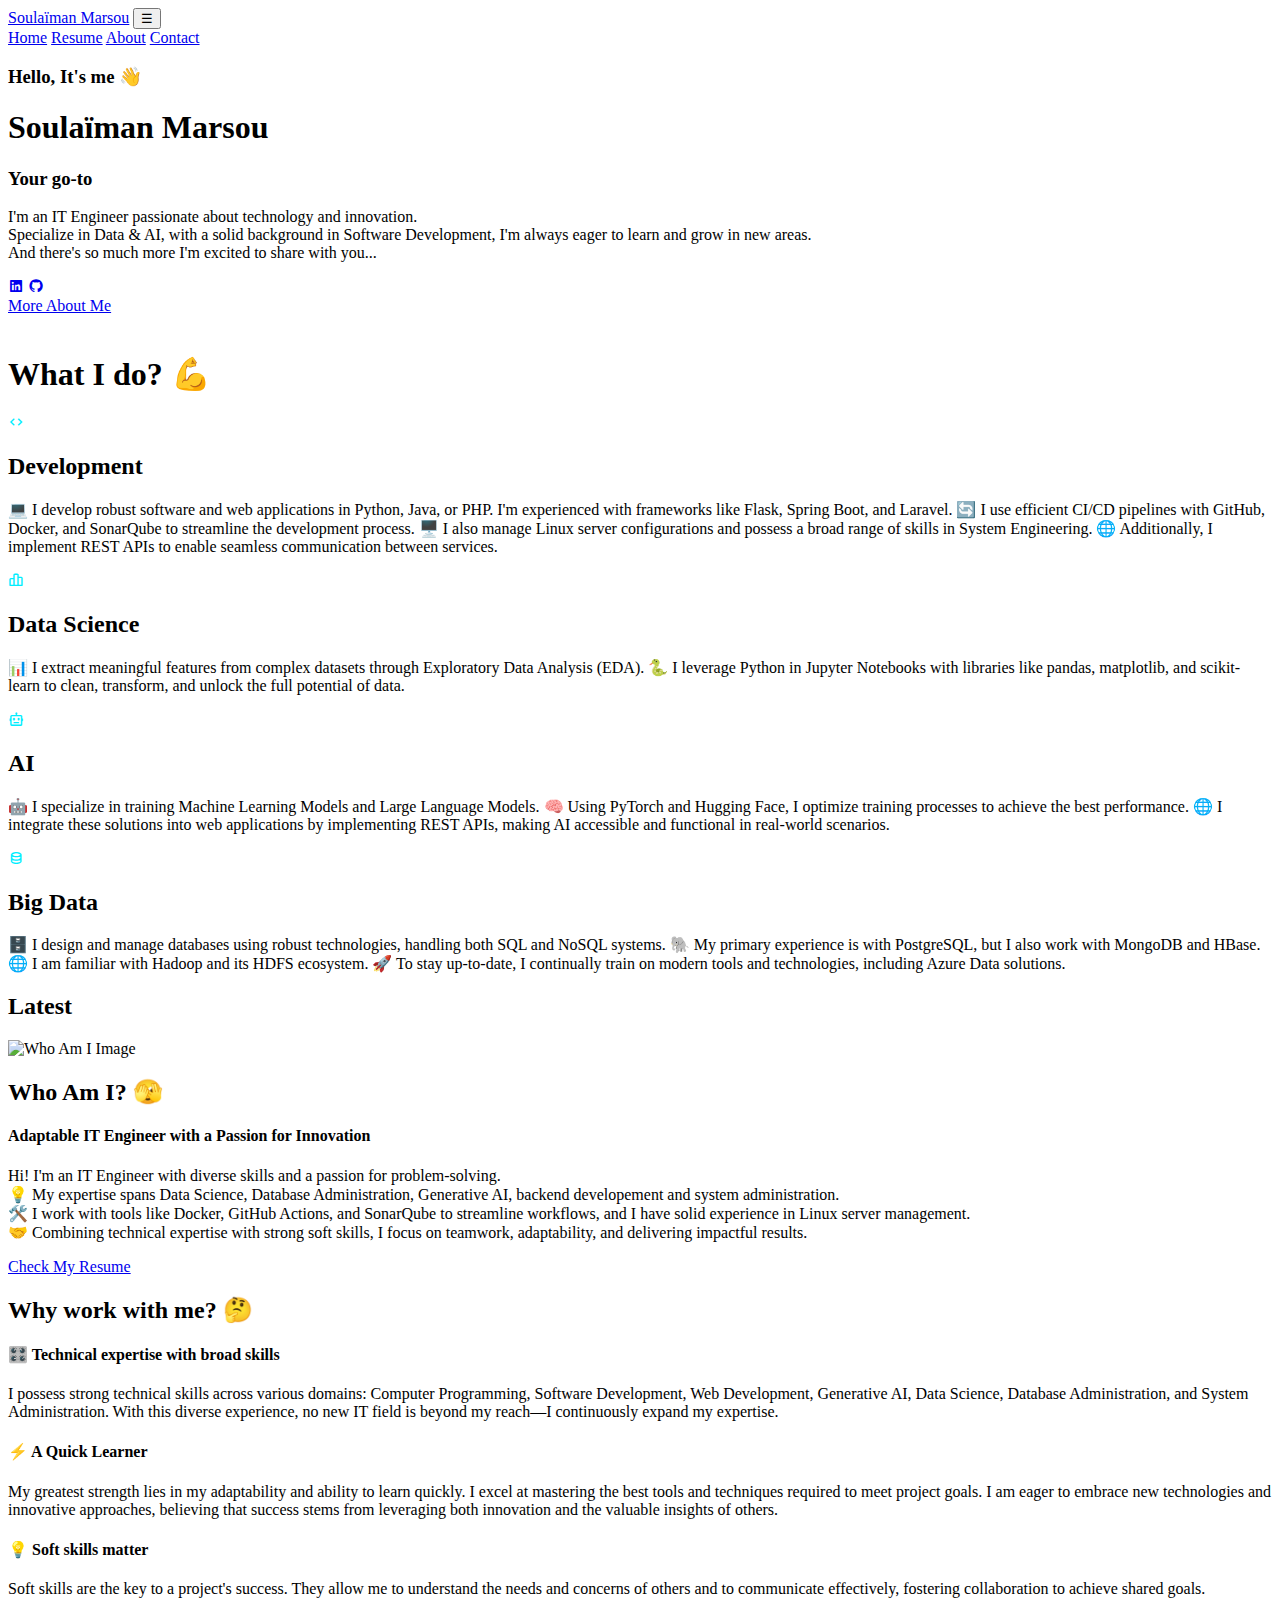
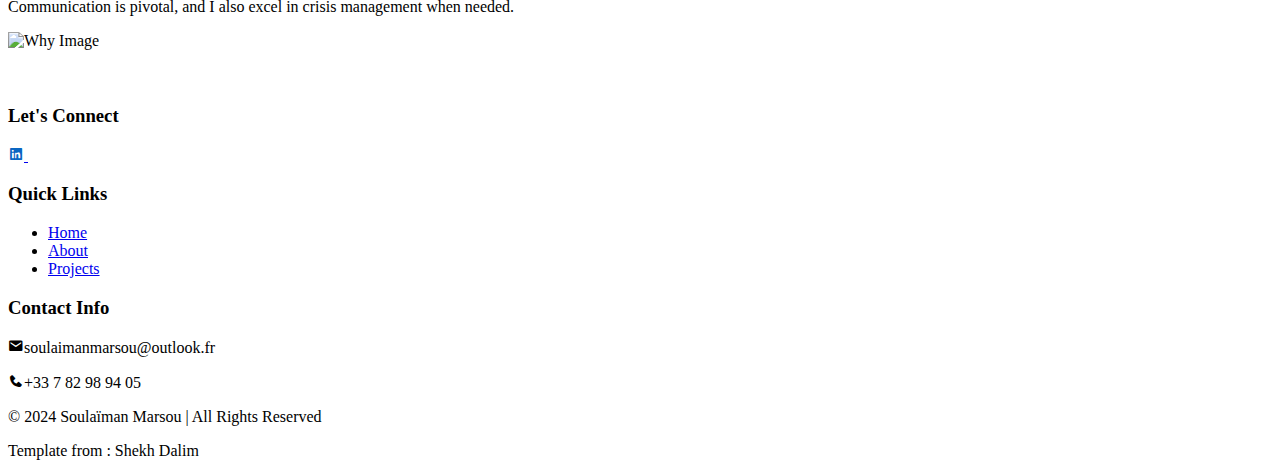
==== commit 7b9107e5: "Adding dynamic buttons for dynamic sections;Remove unnecessary css file from old template;" ====
--- a/src/main/resources/templates/index.html
+++ b/src/main/resources/templates/index.html
@@ -21,8 +21,9 @@
     <nav class="navbar">
       <a href="#home" class="active" >Home</a>
       <a href="/public/pdf/CV.pdf" target="_blank">Resume</a>
-      <a href="#xp">Experience</a>
-      <a href="#project">Projects</a>
+      <th:block th:each="topic : ${topics}">
+        <a th:href="'#' + ${topic}" th:text="${topic}"></a>
+      </th:block>
       <a href="#about">About</a>
       <a href="#contact">Contact</a>
     </nav>
@@ -91,7 +92,7 @@
   <section th:each="topic : ${topics}">
     <div id="portfolio">
       <div class="main-text" id="xp">
-        <h2> Latest <span th:text="${topic}"></span> </h2>
+        <h2 th:id="${topic}"> Latest <span th:text="${topic}"></span></h2>
         <div class="portfolio-content">
           <th:block th:each="project: ${projects}" th:if="${project.topic == topic}" th:utext="${project.html}" ></th:block>
         </div>
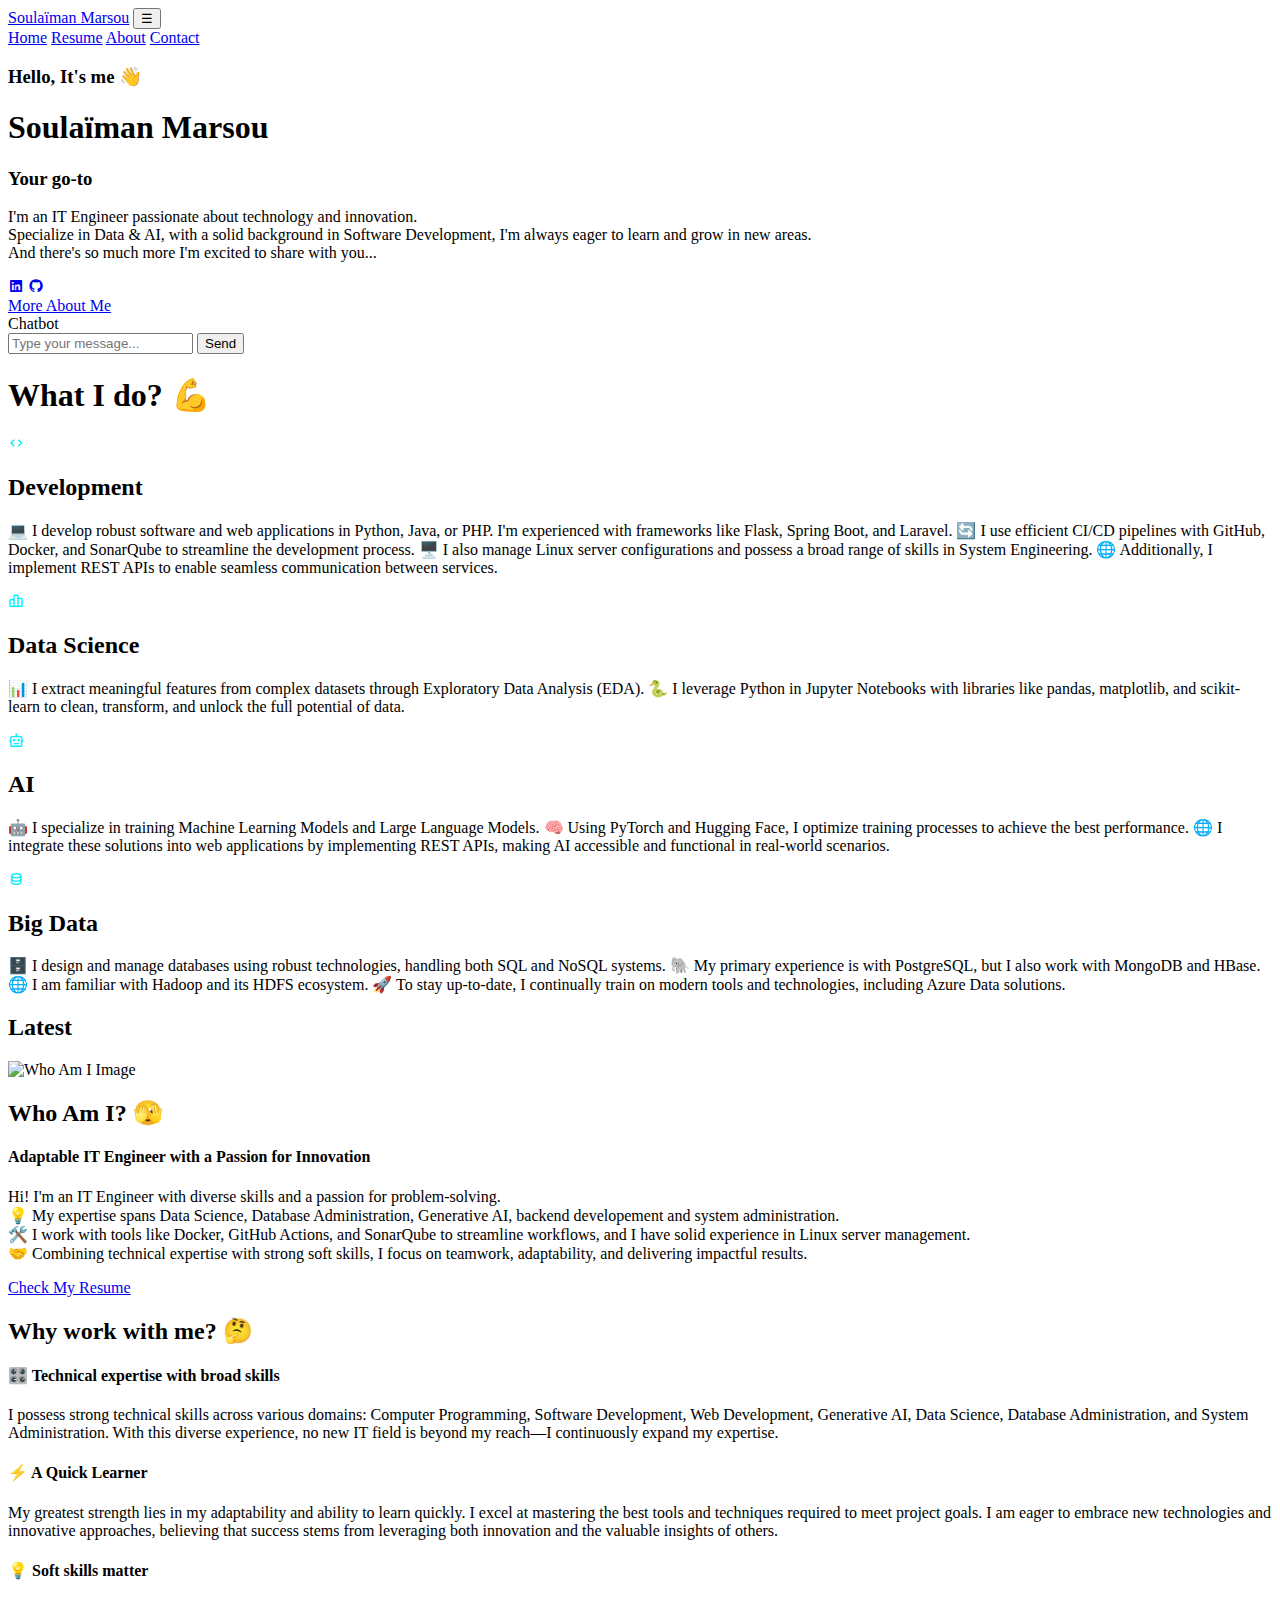
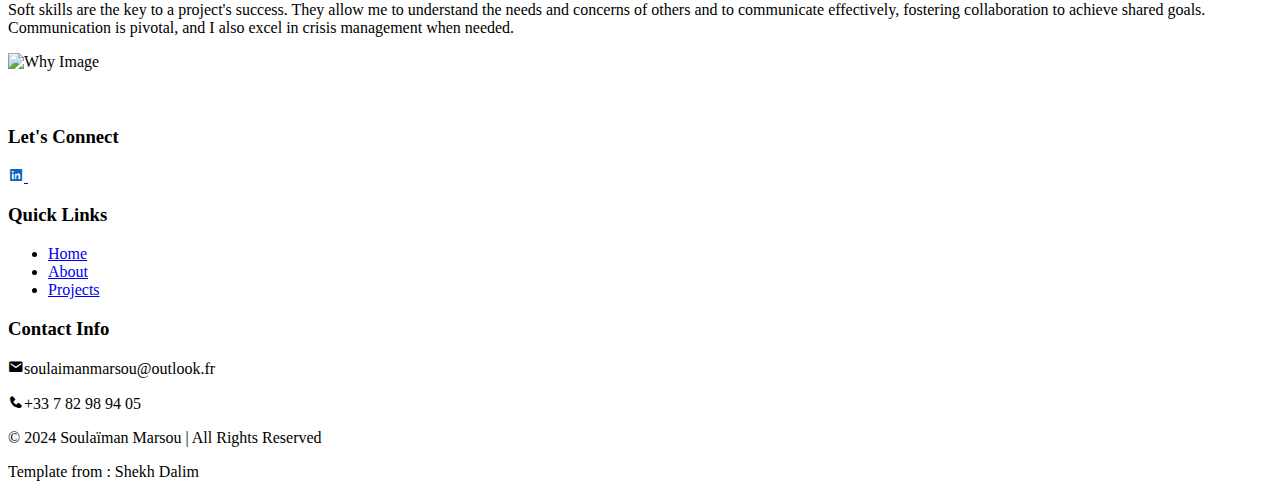
==== commit 36c5b4fe: "Chatbot first html and css implementation" ====
--- a/src/main/resources/templates/index.html
+++ b/src/main/resources/templates/index.html
@@ -6,6 +6,7 @@
   <meta name="viewport" content="width=device-width, initial-scale=1.0">
   <title>Portfolio</title>
   <link rel="stylesheet" href="/public/style/index.css">
+  <link rel="stylesheet" href="/public/style/chatbot.css">
   <link href='https://unpkg.com/boxicons@2.1.4/css/boxicons.min.css' rel='stylesheet'>
   <script src="https://cdn.jsdelivr.net/npm/typed.js@2.0.12"></script>
 </head>
@@ -47,9 +48,15 @@
       </div>
       <a href="#what" class="btn-box">More About Me</a>
     </div>
-    <div class="about-img1">
-      <img class="img1" src="img.png" alt="">
-    </div>
+    <div class="chatbot">
+      <div class="chat-header">Chatbot</div>
+      <div class="chat-body" id="chatBody">
+      </div>
+      <div class="chat-input">
+          <input type="text" id="chatInput" placeholder="Type your message...">
+          <button id="sendBtn">Send</button>
+      </div>
+  </div>
   </section>
 
   <section class="services" id="services">
@@ -197,6 +204,38 @@
   <!-- *************************** -->
 
   <script src="/public/js/main.js"></script>
+  <script>
+    const chatBody = document.getElementById('chatBody');
+    const chatInput = document.getElementById('chatInput');
+    const sendBtn = document.getElementById('sendBtn');
+
+    function addMessage(content, sender) {
+        const message = document.createElement('div');
+        message.className = `chat-message ${sender}`;
+        message.textContent = content;
+        chatBody.appendChild(message);
+        chatBody.scrollTop = chatBody.scrollHeight; // Auto-scroll to the latest message
+    }
+
+    sendBtn.addEventListener('click', () => {
+        const userInput = chatInput.value.trim();
+        if (userInput) {
+            addMessage(userInput, 'user');
+            chatInput.value = '';
+
+            // Simulate bot response
+            setTimeout(() => {
+                addMessage("I'm here to assist you!", 'bot');
+            }, 1000);
+        }
+    });
+
+    chatInput.addEventListener('keydown', (e) => {
+        if (e.key === 'Enter') {
+            sendBtn.click();
+        }
+    });
+</script>
 </body>
 
 </html>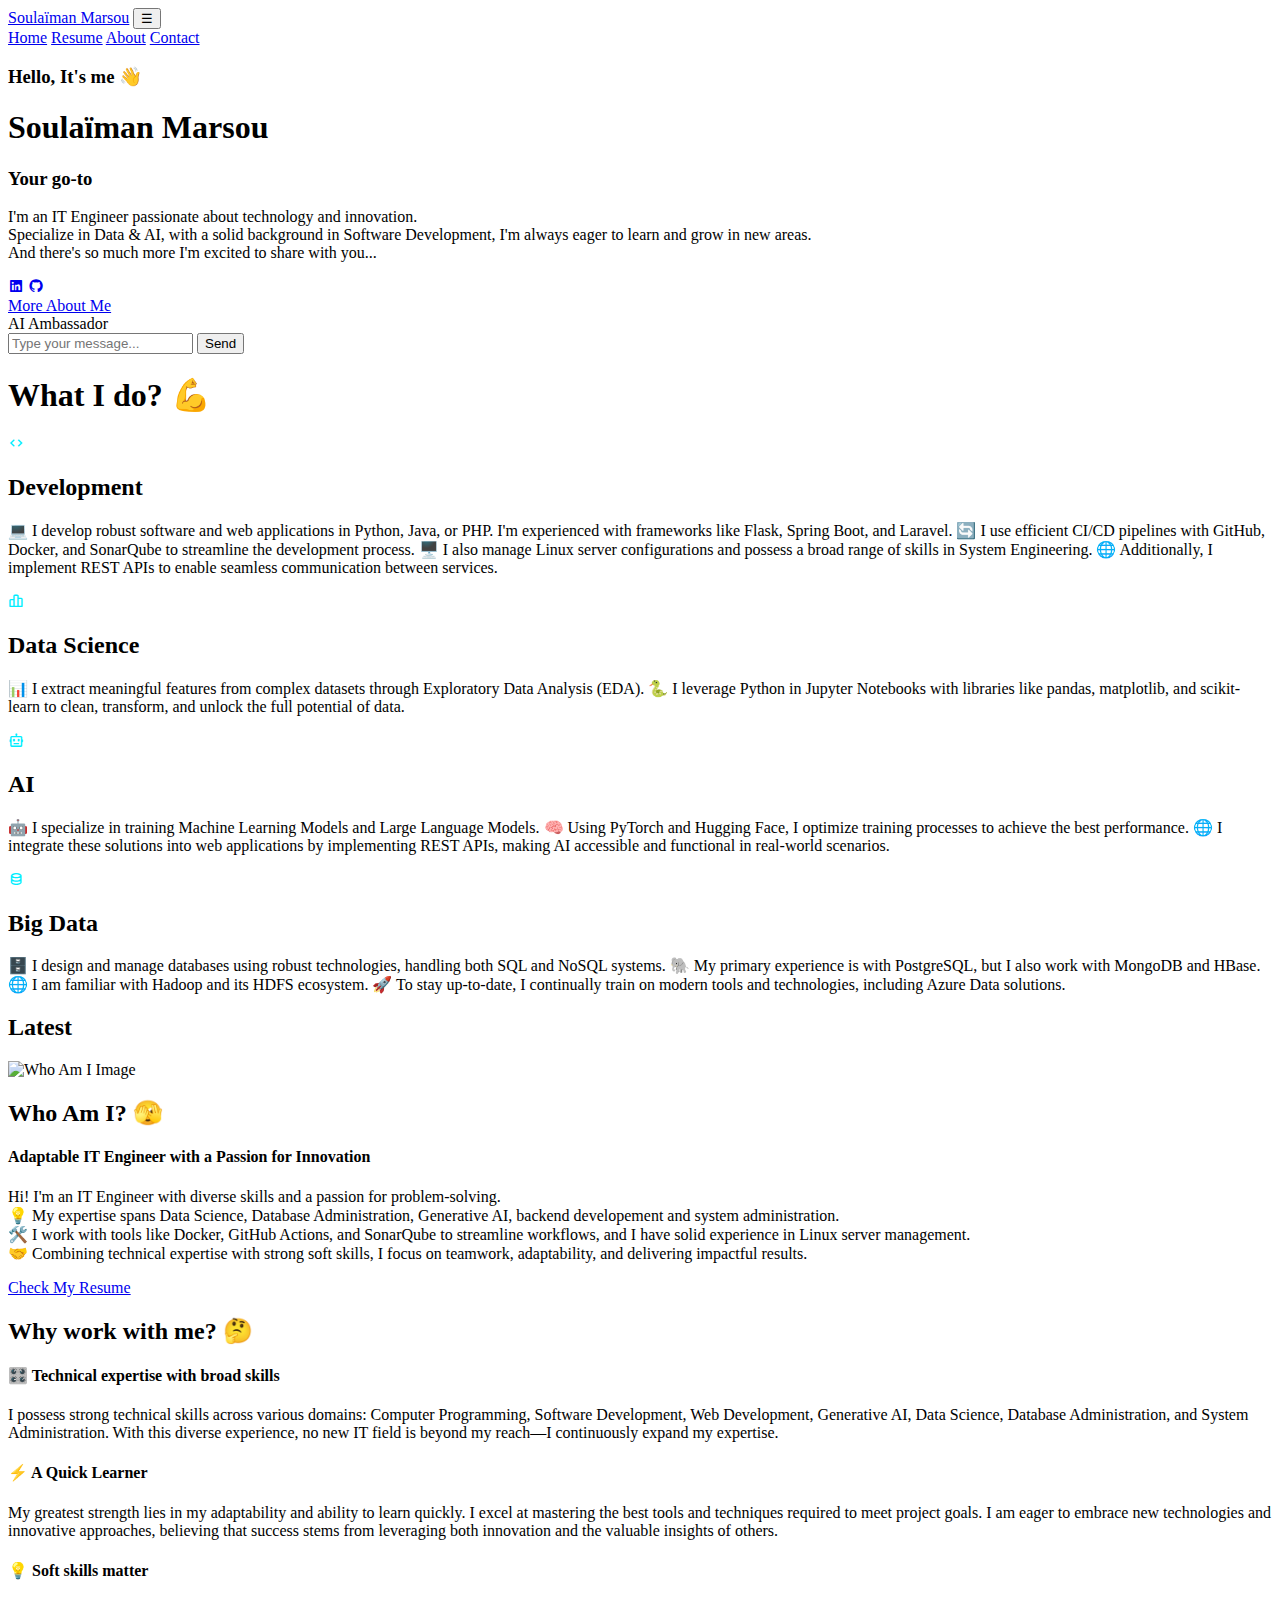
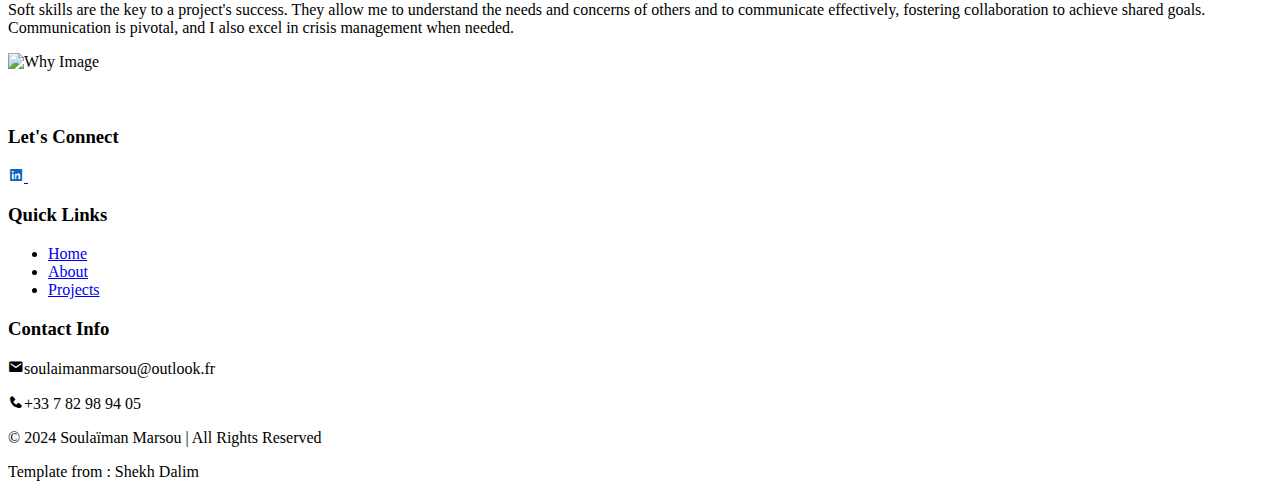
==== commit a8d66dc8: "Adapt css with media queries to handle fornt-end for both Mobile and Desktop" ====
--- a/src/main/resources/templates/index.html
+++ b/src/main/resources/templates/index.html
@@ -9,6 +9,7 @@
   <link rel="stylesheet" href="/public/style/chatbot.css">
   <link href='https://unpkg.com/boxicons@2.1.4/css/boxicons.min.css' rel='stylesheet'>
   <script src="https://cdn.jsdelivr.net/npm/typed.js@2.0.12"></script>
+  <script src="https://code.jquery.com/jquery-3.6.0.min.js"></script>
 </head>
 
 <body>
@@ -49,7 +50,7 @@
       <a href="#what" class="btn-box">More About Me</a>
     </div>
     <div class="chatbot">
-      <div class="chat-header">Chatbot</div>
+      <div class="chat-header">AI Ambassador</div>
       <div class="chat-body" id="chatBody">
       </div>
       <div class="chat-input">
@@ -204,38 +205,7 @@
   <!-- *************************** -->
 
   <script src="/public/js/main.js"></script>
-  <script>
-    const chatBody = document.getElementById('chatBody');
-    const chatInput = document.getElementById('chatInput');
-    const sendBtn = document.getElementById('sendBtn');
-
-    function addMessage(content, sender) {
-        const message = document.createElement('div');
-        message.className = `chat-message ${sender}`;
-        message.textContent = content;
-        chatBody.appendChild(message);
-        chatBody.scrollTop = chatBody.scrollHeight; // Auto-scroll to the latest message
-    }
-
-    sendBtn.addEventListener('click', () => {
-        const userInput = chatInput.value.trim();
-        if (userInput) {
-            addMessage(userInput, 'user');
-            chatInput.value = '';
-
-            // Simulate bot response
-            setTimeout(() => {
-                addMessage("I'm here to assist you!", 'bot');
-            }, 1000);
-        }
-    });
-
-    chatInput.addEventListener('keydown', (e) => {
-        if (e.key === 'Enter') {
-            sendBtn.click();
-        }
-    });
-</script>
+  <script src="/public/js/chatbot.js"></script>
 </body>
 
 </html>